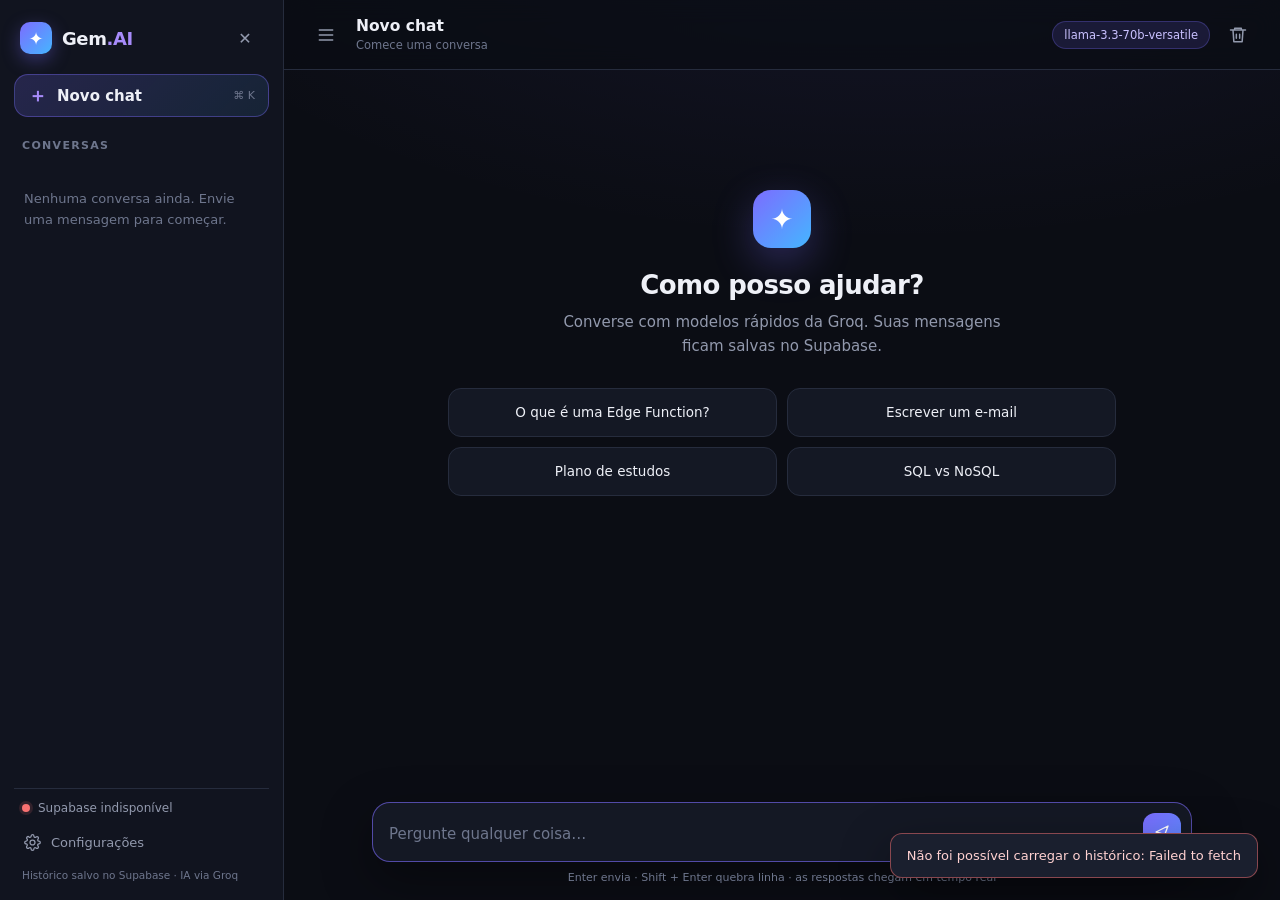
==== docs/index.html @ 7f4c43f8 "feat: chat Gem.AI com Supabase (RLS) + Groq via Edge Function e site estático para GitHub Pages Co-a" ====
<!doctype html>
<html lang="pt-BR">
  <head>
    <meta charset="utf-8" />
    <meta name="viewport" content="width=device-width, initial-scale=1" />
    <meta name="theme-color" content="#0b0d14" />
    <meta
      name="description"
      content="Gem.AI — chat com IA rápida via Groq e histórico salvo no Supabase."
    />
    <title>Gem.AI · Chat com IA</title>
    <link rel="icon" href="data:image/svg+xml,%3Csvg xmlns='http://www.w3.org/2000/svg' viewBox='0 0 64 64'%3E%3Crect width='64' height='64' rx='16' fill='%236d5efc'/%3E%3Cpath d='M32 12l5 13 13 5-13 5-5 13-5-13-13-5 13-5z' fill='white'/%3E%3C/svg%3E" />
    <link rel="stylesheet" href="./styles.css" />
  </head>
  <body>
    <div id="sidebarOverlay" class="sidebar-overlay"></div>

    <aside id="sidebar" class="sidebar" aria-label="Histórico de conversas">
      <div class="sidebar-head">
        <div class="brand">
          <span class="brand-mark" aria-hidden="true">✦</span>
          <span class="brand-name">Gem<span>.AI</span></span>
        </div>
        <button id="sidebarClose" class="icon-btn only-mobile" type="button" aria-label="Fechar menu">✕</button>
      </div>

      <button id="newChatBtn" class="new-chat-btn" type="button">
        <span class="plus" aria-hidden="true">＋</span> Novo chat
        <span class="shortcut">⌘ K</span>
      </button>

      <div class="sidebar-label">Conversas</div>
      <div id="conversationList" class="conversation-list" role="list"></div>

      <div class="sidebar-foot">
        <div class="status-row">
          <span id="statusDot" class="status-dot"></span>
          <span id="statusText">Conectando…</span>
        </div>
        <button id="settingsBtn" class="foot-btn" type="button">
          <svg viewBox="0 0 24 24" aria-hidden="true"><path d="M12 15.5A3.5 3.5 0 1 0 12 8.5a3.5 3.5 0 0 0 0 7Z"/><path d="M19.4 15a1.7 1.7 0 0 0 .34 1.88l.06.06a2 2 0 1 1-2.83 2.83l-.06-.06a1.7 1.7 0 0 0-1.88-.34 1.7 1.7 0 0 0-1.03 1.56V21a2 2 0 1 1-4 0v-.09A1.7 1.7 0 0 0 8.94 19.3a1.7 1.7 0 0 0-1.88.34l-.06.06a2 2 0 1 1-2.83-2.83l.06-.06A1.7 1.7 0 0 0 4.57 15a1.7 1.7 0 0 0-1.56-1.03H3a2 2 0 1 1 0-4h.09A1.7 1.7 0 0 0 4.7 8.94a1.7 1.7 0 0 0-.34-1.88l-.06-.06a2 2 0 1 1 2.83-2.83l.06.06A1.7 1.7 0 0 0 9 4.57a1.7 1.7 0 0 0 1.03-1.56V3a2 2 0 1 1 4 0v.09A1.7 1.7 0 0 0 15.06 4.7a1.7 1.7 0 0 0 1.88-.34l.06-.06a2 2 0 1 1 2.83 2.83l-.06.06A1.7 1.7 0 0 0 19.43 9c.16.62.72 1.05 1.36 1.06H21a2 2 0 1 1 0 4h-.09A1.7 1.7 0 0 0 19.4 15Z"/></svg>
          Configurações
        </button>
        <p class="foot-note">Histórico salvo no Supabase · IA via Groq</p>
      </div>
    </aside>

    <main class="chat">
      <header class="chat-header">
        <button id="sidebarToggle" class="icon-btn only-mobile" type="button" aria-label="Abrir menu">
          <svg viewBox="0 0 24 24" aria-hidden="true"><path d="M4 6h16M4 12h16M4 18h16"/></svg>
        </button>
        <div class="chat-heading">
          <h1 id="chatTitle">Novo chat</h1>
          <p id="chatSubtitle">Comece uma conversa</p>
        </div>
        <div class="header-actions">
          <span id="modelPill" class="model-pill" title="Modelo usado nesta conversa">—</span>
          <button id="clearChatBtn" class="icon-btn" type="button" title="Limpar mensagens da tela" aria-label="Limpar mensagens da tela">
            <svg viewBox="0 0 24 24" aria-hidden="true"><path d="M3 6h18M8 6V4h8v2M6 6l1 14h10l1-14M10 11v5M14 11v5"/></svg>
          </button>
        </div>
      </header>

      <div id="messagesWrap" class="messages-wrap">
        <div id="messages" class="messages" aria-live="polite"></div>

        <section id="emptyState" class="empty-state">
          <div class="empty-mark" aria-hidden="true">✦</div>
          <h2>Como posso ajudar?</h2>
          <p>Converse com modelos rápidos da Groq. Suas mensagens ficam salvas no Supabase.</p>
          <div class="suggestions">
            <button type="button" data-prompt="Explique o que é uma Edge Function do Supabase em termos simples.">O que é uma Edge Function?</button>
            <button type="button" data-prompt="Me ajude a escrever um e-mail curto e cordial remarcando uma reunião.">Escrever um e-mail</button>
            <button type="button" data-prompt="Crie um plano de estudos de 7 dias para aprender JavaScript do zero.">Plano de estudos</button>
            <button type="button" data-prompt="Explique a diferença entre SQL e NoSQL com um exemplo prático.">SQL vs NoSQL</button>
          </div>
        </section>
      </div>

      <div class="composer-wrap">
        <form id="composerForm" class="composer" autocomplete="off">
          <textarea
            id="promptInput"
            rows="1"
            placeholder="Pergunte qualquer coisa…"
            aria-label="Mensagem"
          ></textarea>
          <button id="sendBtn" class="send-btn" type="submit" title="Enviar" aria-label="Enviar mensagem">
            <svg viewBox="0 0 24 24" aria-hidden="true"><path d="M4 12l16-8-6 16-3-6-7-2Z"/></svg>
          </button>
          <button id="stopBtn" class="stop-btn" type="button" title="Parar geração" aria-label="Parar geração" hidden>
            <span></span>
          </button>
        </form>
        <p class="composer-hint">Enter envia · Shift + Enter quebra linha · as respostas chegam em tempo real</p>
      </div>
    </main>

    <div id="toast" class="toast" role="status" aria-live="polite"></div>

    <div id="settingsModal" class="modal-backdrop" hidden>
      <div class="modal" role="dialog" aria-modal="true" aria-labelledby="settingsTitle">
        <div class="modal-head">
          <div>
            <h2 id="settingsTitle">Configurações</h2>
            <p>Ajustes ficam salvos neste navegador.</p>
          </div>
          <button id="settingsClose" class="icon-btn" type="button" aria-label="Fechar">✕</button>
        </div>

        <div class="modal-body">
          <label class="field">
            <span>Modelo</span>
            <div class="field-row">
              <select id="modelSelect"></select>
              <button id="refreshModelsBtn" class="ghost-btn" type="button" title="Buscar modelos da sua conta Groq">Atualizar</button>
            </div>
          </label>

          <label class="field">
            <span>Instruções do assistente (system prompt)</span>
            <textarea id="systemPromptInput" rows="3"></textarea>
          </label>

          <div class="field-grid">
            <label class="field">
              <span>Criatividade <b id="temperatureValue">0,7</b></span>
              <input id="temperatureInput" type="range" min="0" max="2" step="0.1" />
            </label>
            <label class="field">
              <span>Máx. de tokens</span>
              <input id="maxTokensInput" type="number" min="128" max="8192" step="128" />
            </label>
          </div>

          <details class="advanced">
            <summary>Avançado · conexão e segurança</summary>
            <label class="field">
              <span>URL do projeto Supabase</span>
              <input id="supabaseUrlInput" type="url" spellcheck="false" />
            </label>
            <label class="field">
              <span>Publishable key (pública)</span>
              <input id="publishableKeyInput" type="text" spellcheck="false" />
            </label>
            <label class="field">
              <span>Nome da Edge Function</span>
              <input id="functionNameInput" type="text" spellcheck="false" />
            </label>
            <label class="field">
              <span>Token opcional da função (GEM_CHAT_TOKEN)</span>
              <input id="chatTokenInput" type="password" placeholder="deixe em branco se não usar" autocomplete="off" />
            </label>
            <button id="resetOwnerBtn" class="ghost-btn danger" type="button">Criar nova identidade local</button>
            <p class="help-text">A chave da Groq não fica aqui: configure <code>GROQ_API_KEY</code> como segredo no Supabase.</p>
          </details>

          <div id="connectionResult" class="connection-result" hidden></div>
        </div>

        <div class="modal-foot">
          <button id="testConnectionBtn" class="ghost-btn" type="button">Testar conexão</button>
          <button id="saveSettingsBtn" class="primary-btn" type="button">Salvar</button>
        </div>
      </div>
    </div>

    <script type="module" src="./js/app.js"></script>
  </body>
</html>
---- docs/styles.css ----
/* Gem.AI · interface do chat */
:root {
  color-scheme: dark;
  --bg: #0b0d14;
  --bg-soft: #11141f;
  --panel: #141824;
  --panel-2: #1a1f2e;
  --line: #262c3d;
  --text: #eef0f7;
  --muted: #9299ad;
  --muted-2: #6e768d;
  --accent: #7c6cff;
  --accent-2: #a78bfa;
  --accent-soft: rgba(124, 108, 255, 0.14);
  --green: #34d399;
  --red: #f87171;
  --radius: 14px;
  --shadow: 0 18px 50px rgba(0, 0, 0, 0.38);
  --font: "Inter", ui-sans-serif, system-ui, -apple-system, "Segoe UI", Roboto,
    "Helvetica Neue", Arial, sans-serif;
}

* { box-sizing: border-box; }
[hidden] { display: none !important; }

html, body { height: 100%; }
body {
  margin: 0;
  background: var(--bg);
  color: var(--text);
  font-family: var(--font);
  font-size: 15px;
  -webkit-font-smoothing: antialiased;
  display: flex;
  overflow: hidden;
}

button, input, select, textarea { font: inherit; color: inherit; }
button { cursor: pointer; }
svg { width: 20px; height: 20px; fill: none; stroke: currentColor; stroke-width: 1.8; stroke-linecap: round; stroke-linejoin: round; }
.only-mobile { display: none; }

/* ---------- Sidebar ---------- */
.sidebar {
  width: 284px;
  flex: 0 0 284px;
  height: 100vh;
  background: var(--bg-soft);
  border-right: 1px solid var(--line);
  display: flex;
  flex-direction: column;
  padding: 18px 14px 14px;
  z-index: 30;
}
.sidebar-head { display: flex; align-items: center; justify-content: space-between; padding: 2px 6px 18px; }
.brand { display: flex; align-items: center; gap: 10px; }
.brand-mark {
  width: 32px; height: 32px; border-radius: 10px;
  display: grid; place-items: center;
  background: linear-gradient(135deg, var(--accent), #45b6ff);
  color: #fff; font-size: 18px;
  box-shadow: 0 6px 18px rgba(124, 108, 255, 0.35);
}
.brand-name { font-weight: 700; font-size: 18px; letter-spacing: -0.4px; }
.brand-name span { color: var(--accent-2); }

.icon-btn {
  width: 36px; height: 36px; flex: 0 0 36px;
  display: grid; place-items: center;
  background: transparent; border: 1px solid transparent; border-radius: 10px;
  color: var(--muted); font-size: 16px;
  transition: background .15s, color .15s, border-color .15s;
}
.icon-btn:hover { background: var(--panel-2); color: var(--text); border-color: var(--line); }

.new-chat-btn {
  display: flex; align-items: center; gap: 10px;
  width: 100%; padding: 11px 13px; margin-bottom: 22px;
  background: linear-gradient(135deg, rgba(124,108,255,.20), rgba(69,182,255,.10));
  border: 1px solid rgba(124, 108, 255, 0.38);
  border-radius: var(--radius);
  color: var(--text); font-weight: 600;
  transition: transform .15s, border-color .15s, background .15s;
}
.new-chat-btn:hover { transform: translateY(-1px); border-color: var(--accent-2); }
.new-chat-btn .plus { font-size: 19px; line-height: 1; color: var(--accent-2); }
.shortcut { margin-left: auto; font-size: 11px; color: var(--muted-2); font-weight: 500; }

.sidebar-label {
  padding: 0 8px 10px; font-size: 11px; font-weight: 700;
  letter-spacing: .12em; text-transform: uppercase; color: var(--muted-2);
}
.conversation-list { flex: 1; overflow-y: auto; display: flex; flex-direction: column; gap: 4px; padding-right: 2px; }
.conversation-list::-webkit-scrollbar, .messages-wrap::-webkit-scrollbar, .modal-body::-webkit-scrollbar { width: 8px; }
.conversation-list::-webkit-scrollbar-thumb, .messages-wrap::-webkit-scrollbar-thumb, .modal-body::-webkit-scrollbar-thumb { background: #2b3245; border-radius: 8px; }

.empty-list { color: var(--muted-2); font-size: 13px; padding: 14px 10px; line-height: 1.6; }
.conv-item {
  display: flex; align-items: center; gap: 10px;
  padding: 10px 9px; border-radius: 11px;
  border: 1px solid transparent; cursor: pointer;
  transition: background .15s, border-color .15s;
}
.conv-item:hover { background: var(--panel); }
.conv-item.active { background: var(--accent-soft); border-color: rgba(124,108,255,.3); }
.conv-icon { width: 26px; height: 26px; flex: 0 0 26px; border-radius: 8px; display: grid; place-items: center; background: var(--panel-2); color: var(--muted); font-size: 13px; }
.conv-item.active .conv-icon { background: rgba(124,108,255,.28); color: #cfc6ff; }
.conv-text { min-width: 0; flex: 1; display: flex; flex-direction: column; gap: 2px; }
.conv-title { font-size: 13.5px; white-space: nowrap; overflow: hidden; text-overflow: ellipsis; }
.conv-date { font-size: 11px; color: var(--muted-2); }
.conv-delete {
  flex: 0 0 26px; width: 26px; height: 26px; border: 0; border-radius: 7px;
  background: transparent; color: var(--muted-2); opacity: 0; font-size: 14px;
  display: grid; place-items: center; transition: opacity .15s, background .15s, color .15s;
}
.conv-item:hover .conv-delete { opacity: 1; }
.conv-delete:hover { background: rgba(248,113,113,.15); color: var(--red); }

.sidebar-foot { border-top: 1px solid var(--line); padding-top: 12px; margin-top: 10px; }
.status-row { display: flex; align-items: center; gap: 8px; font-size: 12px; color: var(--muted); padding: 0 8px 10px; }
.status-dot { width: 8px; height: 8px; border-radius: 50%; background: var(--muted-2); box-shadow: 0 0 0 3px rgba(110,118,141,.12); }
.status-dot.ok { background: var(--green); box-shadow: 0 0 0 3px rgba(52,211,153,.14); }
.status-dot.bad { background: var(--red); box-shadow: 0 0 0 3px rgba(248,113,113,.14); }
.foot-btn {
  width: 100%; display: flex; align-items: center; gap: 10px;
  padding: 9px 10px; border: 0; border-radius: 10px;
  background: transparent; color: var(--muted); font-size: 13px; text-align: left;
}
.foot-btn:hover { background: var(--panel); color: var(--text); }
.foot-btn svg { width: 17px; height: 17px; }
.foot-note { margin: 8px 8px 2px; font-size: 10.5px; color: var(--muted-2); line-height: 1.5; }

/* ---------- Chat ---------- */
.chat { flex: 1; min-width: 0; height: 100vh; display: flex; flex-direction: column; background: radial-gradient(1100px 500px at 60% -12%, rgba(124,108,255,.09), transparent 70%), var(--bg); }
.chat-header {
  height: 70px; flex: 0 0 70px; display: flex; align-items: center; gap: 12px;
  padding: 0 24px; border-bottom: 1px solid var(--line);
  background: rgba(11,13,20,.72); backdrop-filter: blur(12px);
}
.chat-heading { min-width: 0; flex: 1; }
.chat-heading h1 { margin: 0; font-size: 15.5px; font-weight: 650; white-space: nowrap; overflow: hidden; text-overflow: ellipsis; }
.chat-heading p { margin: 3px 0 0; font-size: 11.5px; color: var(--muted-2); }
.header-actions { display: flex; align-items: center; gap: 10px; }
.model-pill {
  font-size: 11.5px; color: #c9c1ff; padding: 6px 11px; border-radius: 999px;
  background: var(--accent-soft); border: 1px solid rgba(124,108,255,.28);
  max-width: 230px; overflow: hidden; text-overflow: ellipsis; white-space: nowrap;
}

.messages-wrap { flex: 1; overflow-y: auto; position: relative; scroll-behavior: smooth; }
.messages { max-width: 820px; margin: 0 auto; padding: 28px 26px 20px; display: flex; flex-direction: column; gap: 22px; }
.message { display: flex; gap: 12px; align-items: flex-start; animation: fade-in .22s ease both; }
@keyframes fade-in { from { opacity: 0; transform: translateY(6px); } to { opacity: 1; transform: none; } }
.avatar { width: 30px; height: 30px; flex: 0 0 30px; border-radius: 9px; display: grid; place-items: center; font-size: 14px; }
.message.assistant .avatar { background: linear-gradient(135deg, var(--accent), #45b6ff); color: #fff; }
.message.user { justify-content: flex-end; }
.message.user .avatar { order: 2; background: var(--panel-2); border: 1px solid var(--line); color: var(--muted); }
.bubble { max-width: min(100%, 680px); border-radius: 15px; padding: 13px 16px; line-height: 1.65; font-size: 14.5px; }
.message.user .bubble { background: var(--panel-2); border: 1px solid var(--line); border-top-right-radius: 5px; white-space: pre-wrap; word-break: break-word; }
.message.assistant .bubble { background: transparent; border: 1px solid var(--line); border-top-left-radius: 5px; background: rgba(20,24,36,.55); }
.bubble.error { border-color: rgba(248,113,113,.4); background: rgba(248,113,113,.08); color: #ffc9c9; white-space: pre-wrap; }
.bubble .body > :first-child { margin-top: 0; }
.bubble .body > :last-child { margin-bottom: 0; }
.bubble p { margin: 0 0 12px; }
.bubble h1, .bubble h2, .bubble h3, .bubble h4, .bubble h5, .bubble h6 { margin: 18px 0 8px; line-height: 1.3; font-weight: 650; }
.bubble h1 { font-size: 1.35em; } .bubble h2 { font-size: 1.22em; } .bubble h3 { font-size: 1.1em; }
.bubble ul, .bubble ol { margin: 0 0 12px; padding-left: 22px; }
.bubble li { margin: 4px 0; }
.bubble a { color: #a9a0ff; text-decoration: underline; text-underline-offset: 3px; }
.bubble blockquote { margin: 0 0 12px; padding: 4px 14px; border-left: 3px solid var(--accent); color: var(--muted); }
.bubble hr { border: 0; border-top: 1px solid var(--line); margin: 16px 0; }
.inline-code { background: var(--panel-2); border: 1px solid var(--line); border-radius: 5px; padding: 1px 5px; font-size: .9em; font-family: ui-monospace, SFMono-Regular, Menlo, monospace; }
.code-block { background: #0a0c12; border: 1px solid var(--line); border-radius: 11px; margin: 0 0 14px; overflow: hidden; }
.code-head { display: flex; align-items: center; justify-content: space-between; padding: 7px 12px; background: var(--panel); border-bottom: 1px solid var(--line); font-size: 11px; color: var(--muted); text-transform: lowercase; }
.copy-code { background: transparent; border: 1px solid var(--line); border-radius: 6px; color: var(--muted); font-size: 11px; padding: 3px 9px; }
.copy-code:hover { color: var(--text); border-color: var(--accent); }
.code-block code { display: block; padding: 14px; overflow-x: auto; font-size: 12.5px; line-height: 1.6; font-family: ui-monospace, SFMono-Regular, Menlo, monospace; white-space: pre; }
.thinking { color: var(--muted-2); font-size: 13.5px; display: inline-flex; gap: 5px; align-items: center; }
.thinking i { width: 5px; height: 5px; border-radius: 50%; background: var(--accent-2); animation: blink 1.1s infinite; }
.thinking i:nth-child(2) { animation-delay: .18s; } .thinking i:nth-child(3) { animation-delay: .36s; }
@keyframes blink { 0%, 60%, 100% { opacity: .25; transform: translateY(0); } 30% { opacity: 1; transform: translateY(-3px); } }
.caret { display: inline-block; width: 7px; height: 15px; margin-left: 2px; vertical-align: text-bottom; background: var(--accent-2); border-radius: 2px; animation: caret 1s steps(2) infinite; }
@keyframes caret { 50% { opacity: 0; } }

.empty-state { max-width: 720px; margin: 0 auto; padding: 8vh 26px 40px; text-align: center; }
.empty-mark { width: 58px; height: 58px; margin: 0 auto 22px; border-radius: 18px; display: grid; place-items: center; font-size: 28px; color: #fff; background: linear-gradient(135deg, var(--accent), #45b6ff); box-shadow: 0 14px 40px rgba(124,108,255,.3); }
.empty-state h2 { margin: 0 0 10px; font-size: 26px; letter-spacing: -.6px; }
.empty-state p { margin: 0 auto 30px; color: var(--muted); max-width: 480px; line-height: 1.6; }
.suggestions { display: grid; grid-template-columns: repeat(2, minmax(0, 1fr)); gap: 10px; text-align: left; }
.suggestions button { padding: 14px 16px; border-radius: 13px; border: 1px solid var(--line); background: var(--panel); color: var(--text); font-size: 13.5px; line-height: 1.4; transition: border-color .15s, transform .15s, background .15s; }
.suggestions button:hover { border-color: var(--accent); background: var(--accent-soft); transform: translateY(-2px); }

/* ---------- Composer ---------- */
.composer-wrap { flex: 0 0 auto; padding: 12px 26px 16px; background: linear-gradient(to top, var(--bg) 62%, transparent); }
.composer { max-width: 820px; margin: 0 auto; display: flex; align-items: flex-end; gap: 10px; padding: 10px 10px 10px 16px; background: var(--panel); border: 1px solid var(--line); border-radius: 18px; box-shadow: var(--shadow); transition: border-color .15s; }
.composer:focus-within { border-color: rgba(124,108,255,.6); }
.composer textarea { flex: 1; min-height: 26px; max-height: 170px; resize: none; border: 0; outline: 0; background: transparent; padding: 6px 0; line-height: 1.5; overflow-y: auto; }
.composer textarea::placeholder { color: var(--muted-2); }
.send-btn, .stop-btn { width: 38px; height: 38px; flex: 0 0 38px; border: 0; border-radius: 12px; display: grid; place-items: center; transition: transform .15s, opacity .15s; }
.send-btn { background: linear-gradient(135deg, var(--accent), #5b8cff); color: #fff; }
.send-btn:hover { transform: scale(1.06); }
.send-btn:disabled { opacity: .4; cursor: not-allowed; transform: none; }
.send-btn svg { width: 18px; height: 18px; }
.stop-btn { background: var(--panel-2); border: 1px solid var(--line); }
.stop-btn span { width: 12px; height: 12px; border-radius: 3px; background: var(--red); }
.composer-hint { max-width: 820px; margin: 9px auto 0; text-align: center; font-size: 11px; color: var(--muted-2); }

/* ---------- Toast ---------- */
.toast { position: fixed; right: 22px; bottom: 22px; z-index: 80; display: flex; flex-direction: column; gap: 8px; pointer-events: none; }
.toast-item { max-width: 380px; padding: 12px 16px; border-radius: 12px; background: var(--panel-2); border: 1px solid var(--line); box-shadow: var(--shadow); font-size: 13px; line-height: 1.5; white-space: pre-wrap; animation: fade-in .2s ease both; }
.toast-item.error { border-color: rgba(248,113,113,.5); color: #ffd1d1; }
.toast-item.ok { border-color: rgba(52,211,153,.45); color: #c6f5e2; }

/* ---------- Modal ---------- */
.modal-backdrop { position: fixed; inset: 0; z-index: 60; background: rgba(5,7,12,.72); backdrop-filter: blur(4px); display: grid; place-items: center; padding: 20px; }
.modal { width: min(560px, 100%); max-height: min(86vh, 760px); display: flex; flex-direction: column; background: var(--panel); border: 1px solid var(--line); border-radius: 18px; box-shadow: var(--shadow); }
.modal-head { display: flex; align-items: flex-start; justify-content: space-between; padding: 20px 22px 16px; border-bottom: 1px solid var(--line); }
.modal-head h2 { margin: 0; font-size: 18px; }
.modal-head p { margin: 5px 0 0; font-size: 12px; color: var(--muted); }
.modal-body { padding: 20px 22px; overflow-y: auto; display: flex; flex-direction: column; gap: 16px; }
.field { display: flex; flex-direction: column; gap: 7px; font-size: 12.5px; color: var(--muted); }
.field > span b { color: var(--text); font-weight: 600; }
.field input, .field select, .field textarea, .field-row select {
  width: 100%; padding: 10px 12px; border-radius: 10px;
  border: 1px solid var(--line); background: var(--bg-soft); color: var(--text);
  outline: 0; font-size: 13.5px;
}
.field textarea { resize: vertical; line-height: 1.5; }
.field input:focus, .field select:focus, .field textarea:focus { border-color: var(--accent); }
.field input[type="range"] { padding: 0; accent-color: var(--accent); background: transparent; border: 0; }
.field-row { display: flex; gap: 8px; }
.field-row select { flex: 1; }
.field-grid { display: grid; grid-template-columns: 1fr 1fr; gap: 16px; }
.ghost-btn { padding: 9px 14px; border-radius: 10px; border: 1px solid var(--line); background: transparent; color: var(--muted); font-size: 12.5px; white-space: nowrap; }
.ghost-btn:hover { color: var(--text); border-color: var(--accent); }
.ghost-btn.danger:hover { color: var(--red); border-color: var(--red); }
.primary-btn { padding: 9px 20px; border-radius: 10px; border: 0; background: linear-gradient(135deg, var(--accent), #5b8cff); color: #fff; font-weight: 600; font-size: 13px; }
.primary-btn:hover { filter: brightness(1.1); }
.advanced { border: 1px solid var(--line); border-radius: 12px; padding: 12px 14px; display: flex; flex-direction: column; gap: 14px; }
.advanced > summary { cursor: pointer; font-size: 13px; color: var(--muted); list-style: none; }
.advanced > summary::-webkit-details-marker { display: none; }
.advanced > summary::before { content: "▸ "; color: var(--accent-2); }
.advanced[open] > summary::before { content: "▾ "; }
.advanced > summary:hover { color: var(--text); }
.help-text { margin: 0; font-size: 11.5px; color: var(--muted-2); line-height: 1.6; }
.help-text code { color: #c9c1ff; }
.connection-result { padding: 11px 13px; border-radius: 10px; font-size: 12.5px; line-height: 1.5; border: 1px solid var(--line); background: var(--bg-soft); white-space: pre-wrap; }
.connection-result.ok { border-color: rgba(52,211,153,.45); color: #c6f5e2; }
.connection-result.bad { border-color: rgba(248,113,113,.45); color: #ffd1d1; }
.modal-foot { display: flex; justify-content: flex-end; gap: 10px; padding: 14px 22px; border-top: 1px solid var(--line); }

/* ---------- Responsivo ---------- */
.sidebar-overlay { display: none; }
@media (max-width: 860px) {
  .only-mobile { display: grid; }
  .sidebar { position: fixed; inset: 0 auto 0 0; transform: translateX(-100%); transition: transform .22s ease; box-shadow: var(--shadow); }
  .sidebar.open { transform: none; }
  .sidebar-overlay { display: block; position: fixed; inset: 0; z-index: 25; background: rgba(0,0,0,.55); opacity: 0; pointer-events: none; transition: opacity .22s; }
  .sidebar-overlay.show { opacity: 1; pointer-events: auto; }
  .chat-header { padding: 0 14px; }
  .messages { padding: 22px 16px 16px; }
  .composer-wrap { padding: 10px 14px 14px; }
  .shortcut, .model-pill { display: none; }
  .suggestions { grid-template-columns: 1fr; }
  .field-grid { grid-template-columns: 1fr; }
}
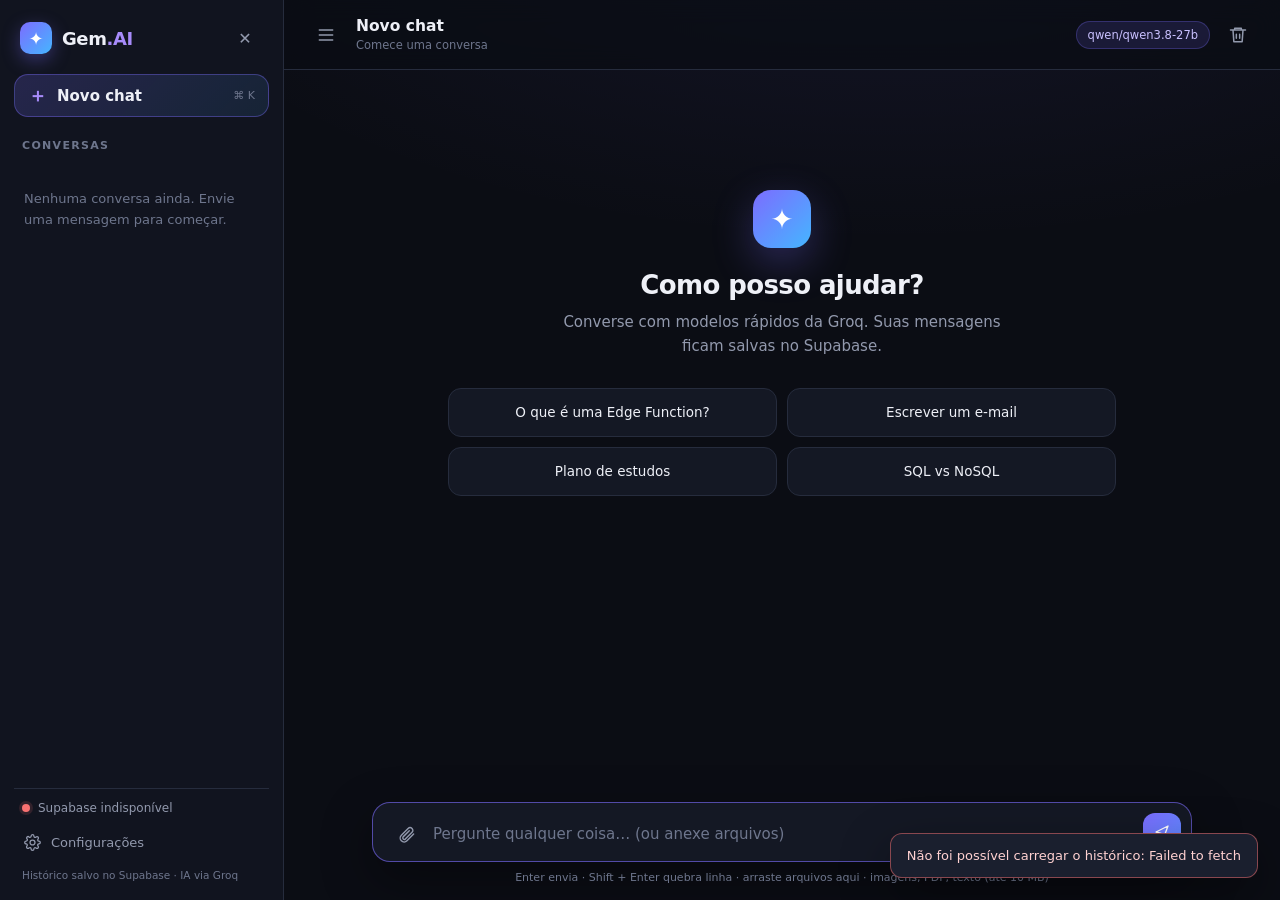
==== commit b4aebdf4: "Adiciona envio de arquivos: Storage privado, extração de texto/PDF e visão Co-authored-by: arena-age" ====
--- a/docs/index.html
+++ b/docs/index.html
@@ -78,12 +78,18 @@
         </section>
       </div>
 
-      <div class="composer-wrap">
+      <div id="composerWrap" class="composer-wrap">
+        <div id="attachmentTray" class="attachment-tray" hidden></div>
+        <div id="dropHint" class="drop-hint" hidden>Solte os arquivos aqui para anexar</div>
         <form id="composerForm" class="composer" autocomplete="off">
+          <input id="fileInput" type="file" multiple hidden />
+          <button id="attachBtn" class="attach-btn" type="button" title="Anexar arquivos" aria-label="Anexar arquivos">
+            <svg viewBox="0 0 24 24" aria-hidden="true"><path d="M21 11.5l-8.4 8.4a5 5 0 0 1-7.1-7.1l8.5-8.5a3.5 3.5 0 0 1 5 5l-8.5 8.5a2 2 0 0 1-2.8-2.8l7.8-7.8"/></svg>
+          </button>
           <textarea
             id="promptInput"
             rows="1"
-            placeholder="Pergunte qualquer coisa…"
+            placeholder="Pergunte qualquer coisa… (ou anexe arquivos)"
             aria-label="Mensagem"
           ></textarea>
           <button id="sendBtn" class="send-btn" type="submit" title="Enviar" aria-label="Enviar mensagem">
@@ -93,7 +99,7 @@
             <span></span>
           </button>
         </form>
-        <p class="composer-hint">Enter envia · Shift + Enter quebra linha · as respostas chegam em tempo real</p>
+        <p class="composer-hint">Enter envia · Shift + Enter quebra linha · arraste arquivos aqui · imagens, PDF, texto (até 10 MB)</p>
       </div>
     </main>
 
--- a/docs/styles.css
+++ b/docs/styles.css
@@ -205,6 +205,40 @@
 .stop-btn span { width: 12px; height: 12px; border-radius: 3px; background: var(--red); }
 .composer-hint { max-width: 820px; margin: 9px auto 0; text-align: center; font-size: 11px; color: var(--muted-2); }
 
+/* ---------- Anexos ---------- */
+.attach-btn { width: 34px; height: 34px; flex: 0 0 34px; border: 0; border-radius: 10px; display: grid; place-items: center; background: transparent; color: var(--muted); }
+.attach-btn:hover { color: var(--text); background: var(--panel-2); }
+.attach-btn:disabled { opacity: .4; cursor: not-allowed; }
+.attach-btn svg { width: 19px; height: 19px; }
+
+.attachment-tray { max-width: 820px; margin: 0 auto 10px; display: flex; flex-wrap: wrap; gap: 8px; }
+.attachment-tray[hidden], .drop-hint[hidden] { display: none; }
+.file-chip {
+  display: flex; align-items: center; gap: 9px; max-width: 270px;
+  padding: 7px 9px; border: 1px solid var(--line); border-radius: 12px;
+  background: var(--panel); color: var(--text); text-align: left; font: inherit;
+}
+.file-chip img { width: 34px; height: 34px; flex: 0 0 34px; object-fit: cover; border-radius: 7px; border: 1px solid var(--line); }
+.file-icon { width: 34px; height: 34px; flex: 0 0 34px; border-radius: 7px; display: grid; place-items: center; background: var(--panel-2); color: var(--accent-2); font-size: 15px; }
+.file-meta { min-width: 0; display: flex; flex-direction: column; gap: 2px; flex: 1; }
+.file-name { font-size: 12.5px; white-space: nowrap; overflow: hidden; text-overflow: ellipsis; }
+.file-sub { font-size: 10.5px; color: var(--muted-2); }
+.file-chip.warn { border-color: rgba(248, 113, 113, .45); }
+.file-chip[data-path] { cursor: pointer; }
+.file-chip[data-path]:hover { border-color: var(--accent); background: var(--accent-soft); }
+.file-remove { flex: 0 0 22px; width: 22px; height: 22px; border: 0; border-radius: 7px; background: transparent; color: var(--muted-2); display: grid; place-items: center; font-size: 13px; }
+.file-remove:hover { color: var(--red); background: rgba(248, 113, 113, .14); }
+.file-dl { flex: 0 0 auto; color: var(--muted-2); font-size: 13px; }
+
+.bubble-images { display: flex; flex-wrap: wrap; gap: 8px; margin-bottom: 10px; }
+.bubble-images img { max-width: 190px; max-height: 150px; border-radius: 10px; border: 1px solid var(--line); object-fit: cover; }
+.bubble-attachments { display: flex; flex-wrap: wrap; gap: 7px; margin-top: 10px; padding-top: 10px; border-top: 1px solid var(--line); }
+.bubble-attachments .file-chip { background: var(--bg-soft); max-width: 240px; }
+.bubble-attachments .file-chip img, .bubble-attachments .file-icon { width: 28px; height: 28px; flex-basis: 28px; }
+
+.drop-hint { max-width: 820px; margin: 0 auto 10px; padding: 15px; border: 1.5px dashed var(--accent); border-radius: 14px; background: var(--accent-soft); color: #cfc6ff; text-align: center; font-size: 13px; }
+.composer-wrap.dragging .composer { border-color: var(--accent); box-shadow: 0 0 0 3px var(--accent-soft); }
+
 /* ---------- Toast ---------- */
 .toast { position: fixed; right: 22px; bottom: 22px; z-index: 80; display: flex; flex-direction: column; gap: 8px; pointer-events: none; }
 .toast-item { max-width: 380px; padding: 12px 16px; border-radius: 12px; background: var(--panel-2); border: 1px solid var(--line); box-shadow: var(--shadow); font-size: 13px; line-height: 1.5; white-space: pre-wrap; animation: fade-in .2s ease both; }
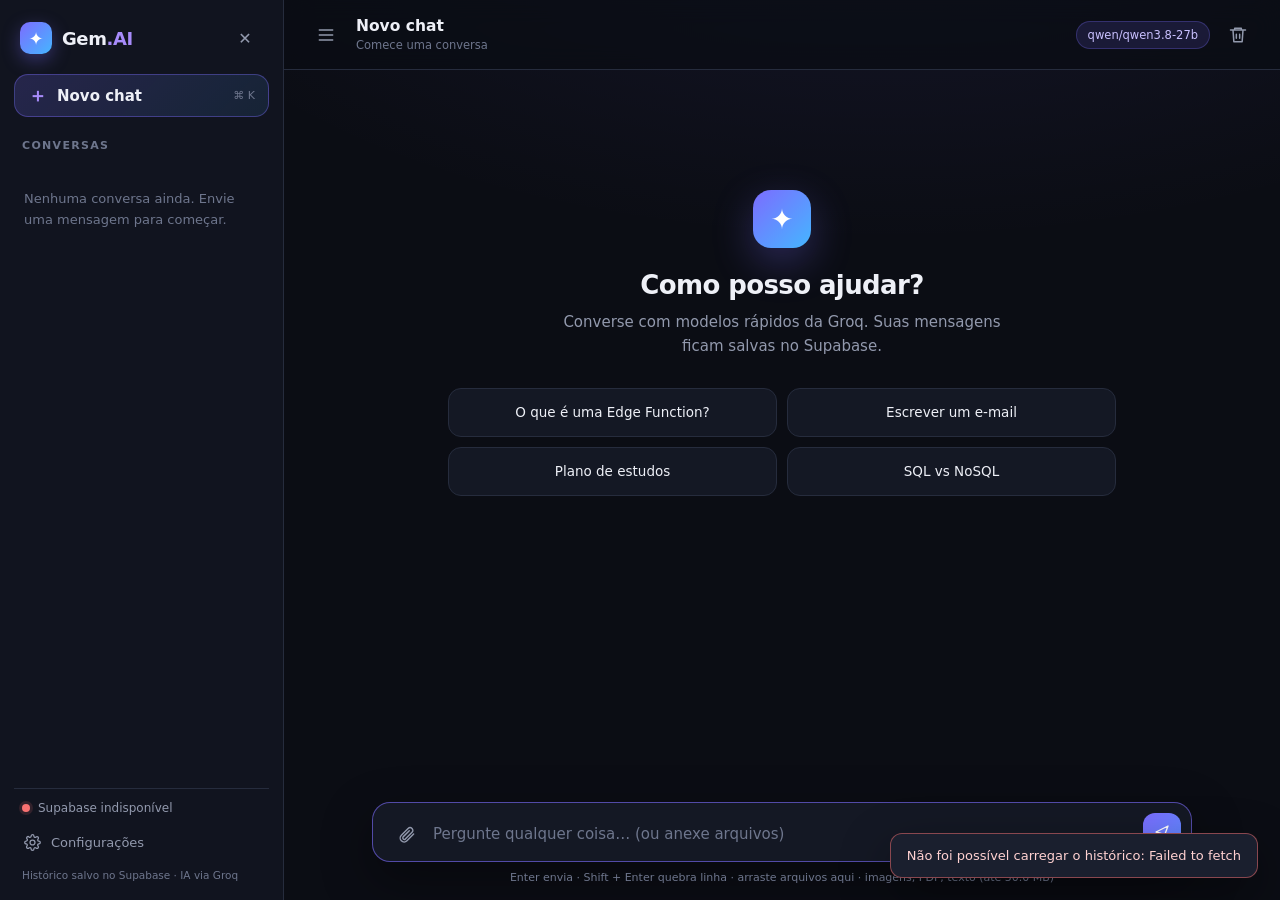
==== commit 459968cd: "Aumenta limite de anexos para 50 MiB com upload resumável TUS Co-authored-by: arena-agent <297053741" ====
--- a/docs/index.html
+++ b/docs/index.html
@@ -99,7 +99,8 @@
             <span></span>
           </button>
         </form>
-        <p class="composer-hint">Enter envia · Shift + Enter quebra linha · arraste arquivos aqui · imagens, PDF, texto (até 10 MB)</p>
+        <p id="uploadStatus" class="upload-status" hidden></p>
+        <p id="composerHint" class="composer-hint">Enter envia · Shift + Enter quebra linha · arraste arquivos aqui</p>
       </div>
     </main>
 
--- a/docs/styles.css
+++ b/docs/styles.css
@@ -204,6 +204,9 @@
 .stop-btn { background: var(--panel-2); border: 1px solid var(--line); }
 .stop-btn span { width: 12px; height: 12px; border-radius: 3px; background: var(--red); }
 .composer-hint { max-width: 820px; margin: 9px auto 0; text-align: center; font-size: 11px; color: var(--muted-2); }
+.upload-status { max-width: 820px; margin: 0 auto 9px; text-align: center; font-size: 12px; color: var(--accent-2); }
+.upload-status[hidden] { display: none; }
+.upload-status::before { content: "⏫ "; }
 
 /* ---------- Anexos ---------- */
 .attach-btn { width: 34px; height: 34px; flex: 0 0 34px; border: 0; border-radius: 10px; display: grid; place-items: center; background: transparent; color: var(--muted); }
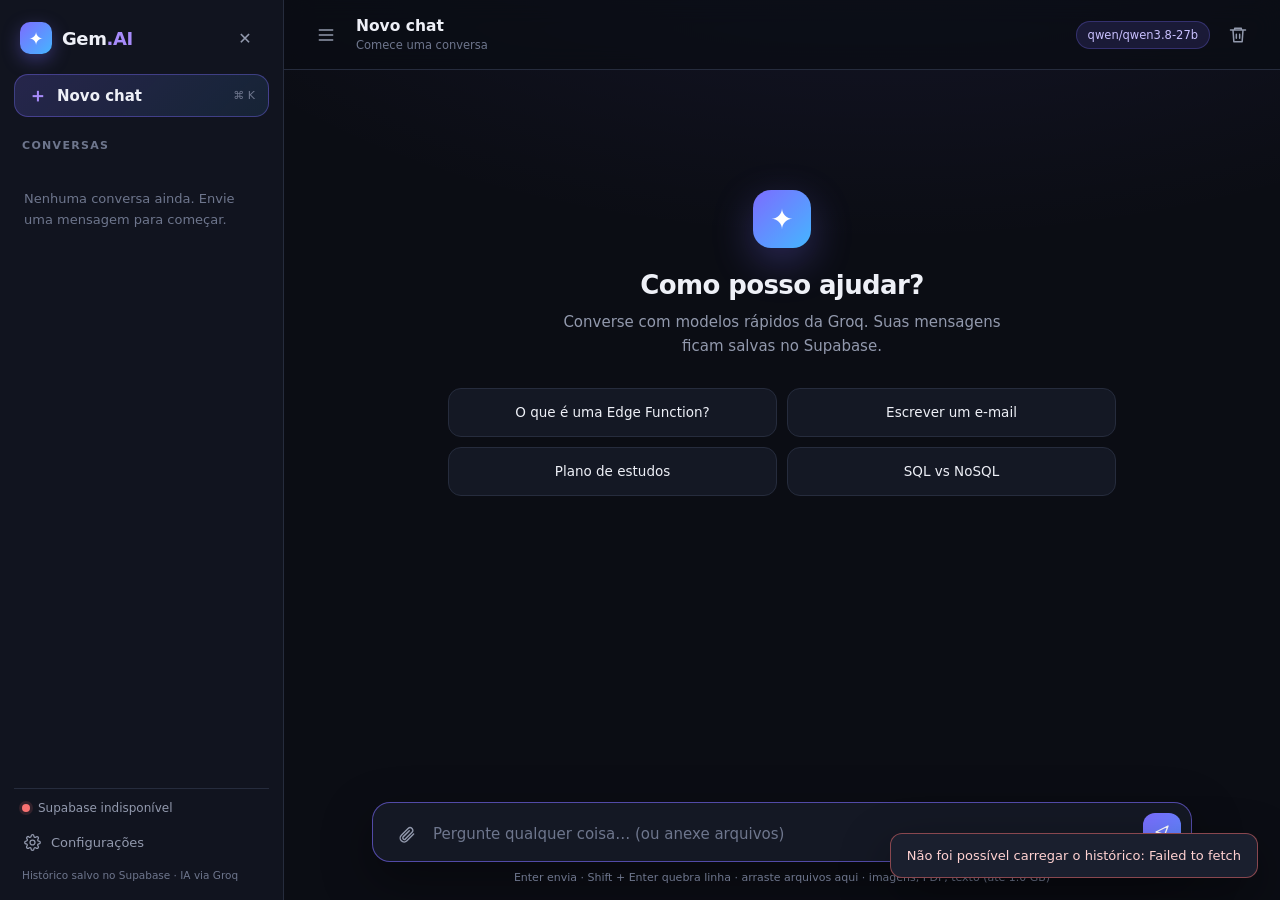
==== commit b15d11b4: "fix(mobile): botão de anexar abre a galeria em iOS/Android - troca <input hidden> + .click() por <la" ====
--- a/docs/index.html
+++ b/docs/index.html
@@ -2,7 +2,7 @@
 <html lang="pt-BR">
   <head>
     <meta charset="utf-8" />
-    <meta name="viewport" content="width=device-width, initial-scale=1" />
+    <meta name="viewport" content="width=device-width, initial-scale=1, viewport-fit=cover" />
     <meta name="theme-color" content="#0b0d14" />
     <meta
       name="description"
@@ -82,10 +82,12 @@
         <div id="attachmentTray" class="attachment-tray" hidden></div>
         <div id="dropHint" class="drop-hint" hidden>Solte os arquivos aqui para anexar</div>
         <form id="composerForm" class="composer" autocomplete="off">
-          <input id="fileInput" type="file" multiple hidden />
-          <button id="attachBtn" class="attach-btn" type="button" title="Anexar arquivos" aria-label="Anexar arquivos">
+          <!-- Nunca usar hidden/display:none aqui: no iOS Safari um input assim
+               nao abre a galeria. Ele fica invisivel mas presente no DOM. -->
+          <input id="fileInput" class="file-input" type="file" multiple />
+          <label id="attachBtn" class="attach-btn" for="fileInput" role="button" tabindex="0" title="Anexar arquivos" aria-label="Anexar arquivos">
             <svg viewBox="0 0 24 24" aria-hidden="true"><path d="M21 11.5l-8.4 8.4a5 5 0 0 1-7.1-7.1l8.5-8.5a3.5 3.5 0 0 1 5 5l-8.5 8.5a2 2 0 0 1-2.8-2.8l7.8-7.8"/></svg>
-          </button>
+          </label>
           <textarea
             id="promptInput"
             rows="1"
--- a/docs/styles.css
+++ b/docs/styles.css
@@ -23,7 +23,7 @@
 * { box-sizing: border-box; }
 [hidden] { display: none !important; }
 
-html, body { height: 100%; }
+html, body { height: 100%; height: 100dvh; } /* dvh acompanha a barra de endereço no iOS */
 body {
   margin: 0;
   background: var(--bg);
@@ -45,6 +45,7 @@
   width: 284px;
   flex: 0 0 284px;
   height: 100vh;
+  height: 100dvh;
   background: var(--bg-soft);
   border-right: 1px solid var(--line);
   display: flex;
@@ -131,7 +132,7 @@
 .foot-note { margin: 8px 8px 2px; font-size: 10.5px; color: var(--muted-2); line-height: 1.5; }
 
 /* ---------- Chat ---------- */
-.chat { flex: 1; min-width: 0; height: 100vh; display: flex; flex-direction: column; background: radial-gradient(1100px 500px at 60% -12%, rgba(124,108,255,.09), transparent 70%), var(--bg); }
+.chat { flex: 1; min-width: 0; height: 100vh; height: 100dvh; display: flex; flex-direction: column; background: radial-gradient(1100px 500px at 60% -12%, rgba(124,108,255,.09), transparent 70%), var(--bg); }
 .chat-header {
   height: 70px; flex: 0 0 70px; display: flex; align-items: center; gap: 12px;
   padding: 0 24px; border-bottom: 1px solid var(--line);
@@ -147,7 +148,7 @@
   max-width: 230px; overflow: hidden; text-overflow: ellipsis; white-space: nowrap;
 }
 
-.messages-wrap { flex: 1; overflow-y: auto; position: relative; scroll-behavior: smooth; }
+.messages-wrap { flex: 1; overflow-y: auto; -webkit-overflow-scrolling: touch; position: relative; scroll-behavior: smooth; }
 .messages { max-width: 820px; margin: 0 auto; padding: 28px 26px 20px; display: flex; flex-direction: column; gap: 22px; }
 .message { display: flex; gap: 12px; align-items: flex-start; animation: fade-in .22s ease both; }
 @keyframes fade-in { from { opacity: 0; transform: translateY(6px); } to { opacity: 1; transform: none; } }
@@ -191,7 +192,7 @@
 .suggestions button:hover { border-color: var(--accent); background: var(--accent-soft); transform: translateY(-2px); }
 
 /* ---------- Composer ---------- */
-.composer-wrap { flex: 0 0 auto; padding: 12px 26px 16px; background: linear-gradient(to top, var(--bg) 62%, transparent); }
+.composer-wrap { flex: 0 0 auto; padding: 12px 26px calc(16px + env(safe-area-inset-bottom, 0px)); background: linear-gradient(to top, var(--bg) 62%, transparent); }
 .composer { max-width: 820px; margin: 0 auto; display: flex; align-items: flex-end; gap: 10px; padding: 10px 10px 10px 16px; background: var(--panel); border: 1px solid var(--line); border-radius: 18px; box-shadow: var(--shadow); transition: border-color .15s; }
 .composer:focus-within { border-color: rgba(124,108,255,.6); }
 .composer textarea { flex: 1; min-height: 26px; max-height: 170px; resize: none; border: 0; outline: 0; background: transparent; padding: 6px 0; line-height: 1.5; overflow-y: auto; }
@@ -209,10 +210,25 @@
 .upload-status::before { content: "⏫ "; }
 
 /* ---------- Anexos ---------- */
-.attach-btn { width: 34px; height: 34px; flex: 0 0 34px; border: 0; border-radius: 10px; display: grid; place-items: center; background: transparent; color: var(--muted); }
-.attach-btn:hover { color: var(--text); background: var(--panel-2); }
-.attach-btn:disabled { opacity: .4; cursor: not-allowed; }
+/* Input "presente" mas invisível: display:none quebra o seletor de arquivos
+   no iOS Safari quando acionado por JS. Um <label for> abre o picker nativo. */
+.file-input {
+  position: absolute; width: 1px; height: 1px; padding: 0; margin: -1px;
+  overflow: hidden; clip: rect(0, 0, 0, 0); clip-path: inset(50%);
+  white-space: nowrap; border: 0; opacity: 0;
+  /* Sem display:none e sem pointer-events:none: alguns WebViews exigem que o
+     input continue "ativo" para o <label> abrir a galeria/câmera. */
+}
+.attach-btn {
+  width: 34px; height: 34px; flex: 0 0 34px; border: 0; border-radius: 10px;
+  display: grid; place-items: center; background: transparent; color: var(--muted);
+  cursor: pointer; user-select: none; -webkit-user-select: none;
+  touch-action: manipulation; -webkit-tap-highlight-color: transparent;
+}
+.attach-btn:hover, .attach-btn:active { color: var(--text); background: var(--panel-2); }
+.attach-btn.disabled, .attach-btn[aria-disabled="true"] { opacity: .4; pointer-events: none; }
 .attach-btn svg { width: 19px; height: 19px; }
+button, .file-remove, .file-chip[data-paths], .conv-delete { touch-action: manipulation; -webkit-tap-highlight-color: transparent; }
 
 .attachment-tray { max-width: 820px; margin: 0 auto 10px; display: flex; flex-wrap: wrap; gap: 8px; }
 .attachment-tray[hidden], .drop-hint[hidden] { display: none; }
@@ -227,8 +243,8 @@
 .file-name { font-size: 12.5px; white-space: nowrap; overflow: hidden; text-overflow: ellipsis; }
 .file-sub { font-size: 10.5px; color: var(--muted-2); }
 .file-chip.warn { border-color: rgba(248, 113, 113, .45); }
-.file-chip[data-path] { cursor: pointer; }
-.file-chip[data-path]:hover { border-color: var(--accent); background: var(--accent-soft); }
+.file-chip[data-paths] { cursor: pointer; }
+.file-chip[data-paths]:hover { border-color: var(--accent); background: var(--accent-soft); }
 .file-remove { flex: 0 0 22px; width: 22px; height: 22px; border: 0; border-radius: 7px; background: transparent; color: var(--muted-2); display: grid; place-items: center; font-size: 13px; }
 .file-remove:hover { color: var(--red); background: rgba(248, 113, 113, .14); }
 .file-dl { flex: 0 0 auto; color: var(--muted-2); font-size: 13px; }
@@ -243,14 +259,14 @@
 .composer-wrap.dragging .composer { border-color: var(--accent); box-shadow: 0 0 0 3px var(--accent-soft); }
 
 /* ---------- Toast ---------- */
-.toast { position: fixed; right: 22px; bottom: 22px; z-index: 80; display: flex; flex-direction: column; gap: 8px; pointer-events: none; }
+.toast { position: fixed; right: 22px; bottom: calc(22px + env(safe-area-inset-bottom, 0px)); z-index: 80; display: flex; flex-direction: column; gap: 8px; pointer-events: none; }
 .toast-item { max-width: 380px; padding: 12px 16px; border-radius: 12px; background: var(--panel-2); border: 1px solid var(--line); box-shadow: var(--shadow); font-size: 13px; line-height: 1.5; white-space: pre-wrap; animation: fade-in .2s ease both; }
 .toast-item.error { border-color: rgba(248,113,113,.5); color: #ffd1d1; }
 .toast-item.ok { border-color: rgba(52,211,153,.45); color: #c6f5e2; }
 
 /* ---------- Modal ---------- */
 .modal-backdrop { position: fixed; inset: 0; z-index: 60; background: rgba(5,7,12,.72); backdrop-filter: blur(4px); display: grid; place-items: center; padding: 20px; }
-.modal { width: min(560px, 100%); max-height: min(86vh, 760px); display: flex; flex-direction: column; background: var(--panel); border: 1px solid var(--line); border-radius: 18px; box-shadow: var(--shadow); }
+.modal { width: min(560px, 100%); max-height: min(86vh, 760px); max-height: min(86dvh, 760px); display: flex; flex-direction: column; background: var(--panel); border: 1px solid var(--line); border-radius: 18px; box-shadow: var(--shadow); }
 .modal-head { display: flex; align-items: flex-start; justify-content: space-between; padding: 20px 22px 16px; border-bottom: 1px solid var(--line); }
 .modal-head h2 { margin: 0; font-size: 18px; }
 .modal-head p { margin: 5px 0 0; font-size: 12px; color: var(--muted); }
@@ -288,16 +304,43 @@
 
 /* ---------- Responsivo ---------- */
 .sidebar-overlay { display: none; }
+
+/* Em telas de toque não existe :hover: botões que só apareciam no hover
+   (apagar conversa) ficam sempre visíveis e os hovers "presos" são neutralizados. */
+@media (hover: none) {
+  .conv-delete { opacity: 1; }
+  .attach-btn:hover { background: transparent; color: var(--muted); }
+  .send-btn:hover { transform: none; }
+  .file-chip[data-paths]:hover { border-color: var(--line); background: var(--bg-soft); }
+}
+
 @media (max-width: 860px) {
   .only-mobile { display: grid; }
   .sidebar { position: fixed; inset: 0 auto 0 0; transform: translateX(-100%); transition: transform .22s ease; box-shadow: var(--shadow); }
   .sidebar.open { transform: none; }
   .sidebar-overlay { display: block; position: fixed; inset: 0; z-index: 25; background: rgba(0,0,0,.55); opacity: 0; pointer-events: none; transition: opacity .22s; }
   .sidebar-overlay.show { opacity: 1; pointer-events: auto; }
-  .chat-header { padding: 0 14px; }
+  .chat-header { padding: 0 14px; height: 60px; flex-basis: 60px; }
   .messages { padding: 22px 16px 16px; }
-  .composer-wrap { padding: 10px 14px 14px; }
   .shortcut, .model-pill { display: none; }
   .suggestions { grid-template-columns: 1fr; }
   .field-grid { grid-template-columns: 1fr; }
-}
+
+  /* 16px evita o zoom automatico do iOS ao focar inputs/textarea. */
+  input, select, textarea { font-size: 16px; }
+  .composer { gap: 8px; padding: 7px 8px 7px 12px; border-radius: 16px; }
+  .composer textarea { min-height: 30px; padding: 8px 0; }
+  .composer-wrap { padding: 10px 12px calc(12px + env(safe-area-inset-bottom, 0px)); }
+
+  /* Alvos de toque com pelo menos 44px (recomendacao Apple/Google). */
+  .attach-btn { width: 44px; height: 44px; flex: 0 0 44px; border-radius: 12px; }
+  .attach-btn svg { width: 21px; height: 21px; }
+  .send-btn, .stop-btn { width: 44px; height: 44px; flex-basis: 44px; }
+  .send-btn svg { width: 20px; height: 20px; }
+  .file-remove { width: 40px; height: 40px; flex-basis: 40px; font-size: 16px; }
+  .file-chip { max-width: 100%; padding: 8px 10px; }
+  .file-chip[data-paths] { min-height: 44px; }
+  .file-chip img, .file-icon { width: 40px; height: 40px; flex-basis: 40px; }
+  .conv-delete { width: 36px; height: 36px; flex-basis: 36px; font-size: 16px; }
+  .composer-hint { font-size: 10.5px; padding: 0 4px; }
+}
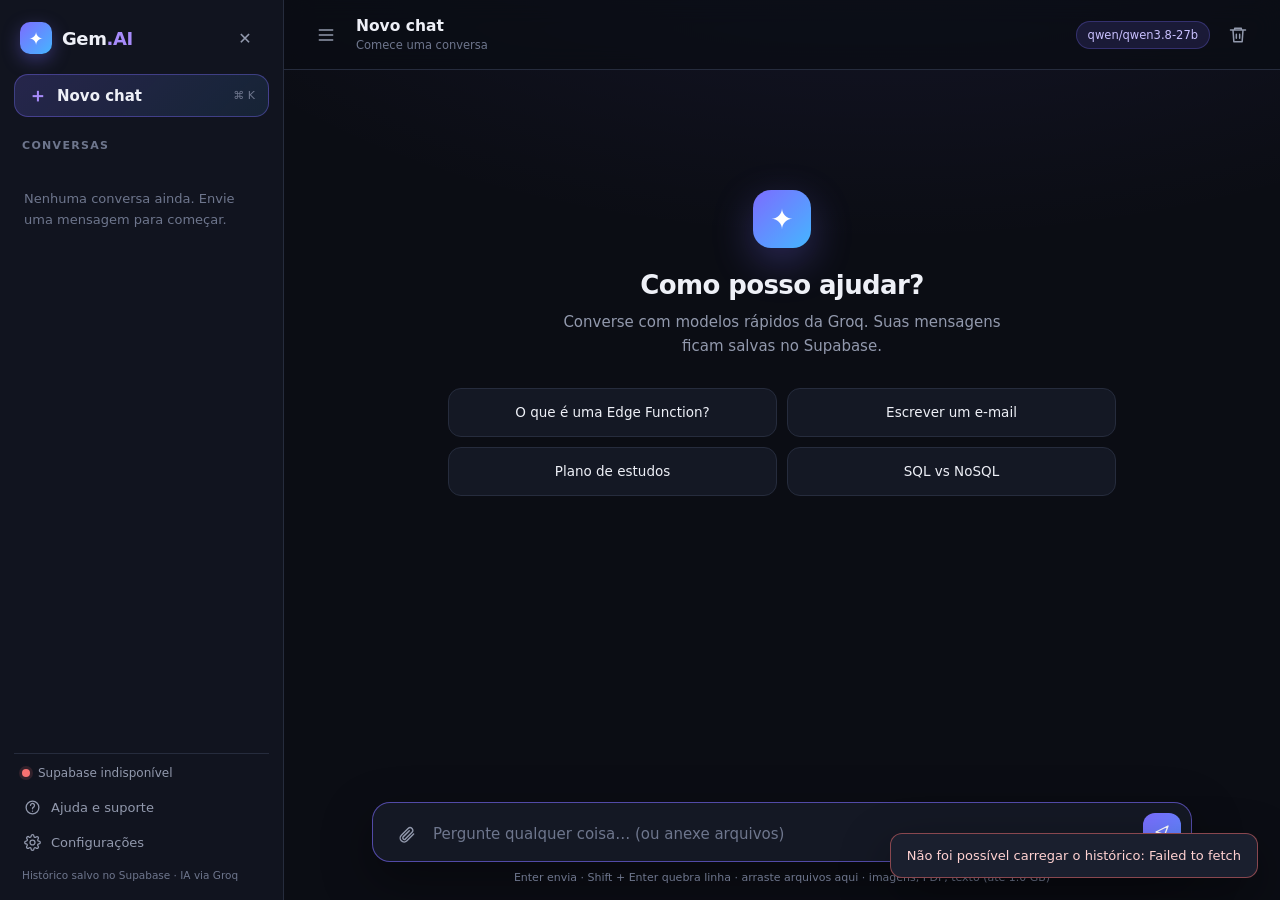
==== commit c7157379: "feat(suporte): central de ajuda com chamados no Supabase e canal GitHub Supabase (migration gem_ai_s" ====
--- a/docs/index.html
+++ b/docs/index.html
@@ -2,13 +2,29 @@
 <html lang="pt-BR">
   <head>
     <meta charset="utf-8" />
-    <meta name="viewport" content="width=device-width, initial-scale=1, viewport-fit=cover" />
+    <!-- interactive-widget: no Android o teclado redimensiona o layout viewport;
+         no iOS ele apenas sobrepõe, e o app compensa via visualViewport em app.js. -->
+    <meta name="viewport" content="width=device-width, initial-scale=1, viewport-fit=cover, interactive-widget=resizes-content" />
     <meta name="theme-color" content="#0b0d14" />
+    <meta name="color-scheme" content="dark" />
     <meta
       name="description"
       content="Gem.AI — chat com IA rápida via Groq e histórico salvo no Supabase."
     />
     <title>Gem.AI · Chat com IA</title>
+
+    <!-- PWA: instalável no Android (manifest + sw.js) e "Adicionar à Tela de
+         Início" no iOS. URLs relativas funcionam tanto em /Gem.AI/ quanto em /. -->
+    <link rel="manifest" href="./manifest.webmanifest" />
+    <meta name="mobile-web-app-capable" content="yes" />
+    <meta name="apple-mobile-web-app-capable" content="yes" />
+    <meta name="apple-mobile-web-app-title" content="Gem.AI" />
+    <meta name="apple-mobile-web-app-status-bar-style" content="black" />
+    <meta name="format-detection" content="telephone=no" />
+    <link rel="apple-touch-icon" href="./icons/icon-192.png" />
+    <link rel="icon" type="image/png" sizes="192x192" href="./icons/icon-192.png" />
+    <link rel="icon" type="image/png" sizes="512x512" href="./icons/icon-512.png" />
+
     <link rel="icon" href="data:image/svg+xml,%3Csvg xmlns='http://www.w3.org/2000/svg' viewBox='0 0 64 64'%3E%3Crect width='64' height='64' rx='16' fill='%236d5efc'/%3E%3Cpath d='M32 12l5 13 13 5-13 5-5 13-5-13-13-5 13-5z' fill='white'/%3E%3C/svg%3E" />
     <link rel="stylesheet" href="./styles.css" />
   </head>
@@ -37,6 +53,10 @@
           <span id="statusDot" class="status-dot"></span>
           <span id="statusText">Conectando…</span>
         </div>
+        <button id="supportBtn" class="foot-btn" type="button">
+          <svg viewBox="0 0 24 24" aria-hidden="true"><circle cx="12" cy="12" r="9"/><path d="M9.2 9a2.8 2.8 0 1 1 4.6 2.2c-.9.7-1.8 1.2-1.8 2.3v.3"/><path d="M12 17.2h.01"/></svg>
+          Ajuda e suporte
+        </button>
         <button id="settingsBtn" class="foot-btn" type="button">
           <svg viewBox="0 0 24 24" aria-hidden="true"><path d="M12 15.5A3.5 3.5 0 1 0 12 8.5a3.5 3.5 0 0 0 0 7Z"/><path d="M19.4 15a1.7 1.7 0 0 0 .34 1.88l.06.06a2 2 0 1 1-2.83 2.83l-.06-.06a1.7 1.7 0 0 0-1.88-.34 1.7 1.7 0 0 0-1.03 1.56V21a2 2 0 1 1-4 0v-.09A1.7 1.7 0 0 0 8.94 19.3a1.7 1.7 0 0 0-1.88.34l-.06.06a2 2 0 1 1-2.83-2.83l.06-.06A1.7 1.7 0 0 0 4.57 15a1.7 1.7 0 0 0-1.56-1.03H3a2 2 0 1 1 0-4h.09A1.7 1.7 0 0 0 4.7 8.94a1.7 1.7 0 0 0-.34-1.88l-.06-.06a2 2 0 1 1 2.83-2.83l.06.06A1.7 1.7 0 0 0 9 4.57a1.7 1.7 0 0 0 1.03-1.56V3a2 2 0 1 1 4 0v.09A1.7 1.7 0 0 0 15.06 4.7a1.7 1.7 0 0 0 1.88-.34l.06-.06a2 2 0 1 1 2.83 2.83l-.06.06A1.7 1.7 0 0 0 19.43 9c.16.62.72 1.05 1.36 1.06H21a2 2 0 1 1 0 4h-.09A1.7 1.7 0 0 0 19.4 15Z"/></svg>
           Configurações
@@ -175,6 +195,113 @@
       </div>
     </div>
 
+    <!-- Central de ajuda e chamados: FAQ no Supabase, chamados com RLS por
+         identidade local e issue pré-preenchida no GitHub como canal alternativo. -->
+    <div id="supportModal" class="modal-backdrop" hidden>
+      <div class="modal support-modal" role="dialog" aria-modal="true" aria-labelledby="supportTitle">
+        <div class="modal-head">
+          <div>
+            <h2 id="supportTitle">Ajuda e suporte</h2>
+            <p>Perguntas frequentes, chamados e diagnóstico do navegador.</p>
+          </div>
+          <button id="supportClose" class="icon-btn" type="button" aria-label="Fechar">✕</button>
+        </div>
+
+        <div id="supportTabs" class="support-tabs" role="tablist" aria-label="Seções de suporte">
+          <button type="button" role="tab" data-tab="help" aria-selected="true">Ajuda</button>
+          <button type="button" role="tab" data-tab="new" aria-selected="false">Abrir chamado</button>
+          <button type="button" role="tab" data-tab="tickets" aria-selected="false">Meus chamados</button>
+          <button type="button" role="tab" data-tab="diagnostics" aria-selected="false">Diagnóstico</button>
+        </div>
+
+        <div class="modal-body support-body">
+          <section id="supportPanelHelp" role="tabpanel">
+            <p class="help-text">
+              Respostas rápidas antes de abrir um chamado. A FAQ vem do Supabase e pode ser
+              editada pela equipe sem novo deploy.
+            </p>
+            <div id="supportFaqList" class="faq-list"></div>
+            <details id="supportFaqFallback" class="advanced" hidden>
+              <summary>FAQ essencial (modo offline)</summary>
+              <div class="faq-static">
+                <p><b>O anexo não foi analisado?</b> Confira o chip: <code>✓ N caracteres lidos</code> significa que o texto chegou ao modelo. Com <code>⚠</code>, converta para TXT/CSV, PDF com texto ou envie uma imagem.</p>
+                <p><b>Vídeo não abre?</b> Converta para MP4/H.264. MKV, AVI e codecs raros não são decodificados pelo navegador; capturas PNG/JPG funcionam sempre.</p>
+                <p><b>Limites:</b> 1 GiB por arquivo lógico (partes de 48 MiB), 5 arquivos por mensagem e 3 imagens/fotogramas por requisição.</p>
+                <p><b>Histórico sumiu?</b> As conversas são isoladas por uma identidade anônima neste navegador. Limpar dados do site gera outra identidade.</p>
+              </div>
+            </details>
+            <div class="support-links">
+              <a id="supportGitLink" class="ghost-btn" href="https://github.com/Sr-agente208/Gem.AI/issues/new?labels=suporte" target="_blank" rel="noopener noreferrer">Abrir issue no GitHub</a>
+              <button id="supportCopyDiagLink" class="ghost-btn" type="button">Copiar diagnóstico</button>
+            </div>
+          </section>
+
+          <section id="supportPanelNew" role="tabpanel" hidden>
+            <form id="supportForm" class="support-form">
+              <label class="field">
+                <span>Categoria</span>
+                <select id="supportCategory">
+                  <option value="bug">Problema / bug</option>
+                  <option value="duvida" selected>Dúvida</option>
+                  <option value="sugestao">Sugestão</option>
+                  <option value="anexo">Anexo / arquivo</option>
+                  <option value="outro">Outro</option>
+                </select>
+              </label>
+              <label class="field">
+                <span>Assunto</span>
+                <input id="supportSubject" type="text" minlength="4" maxlength="160" required placeholder="Ex.: vídeo MP4 não gera fotogramas no Android" />
+              </label>
+              <label class="field">
+                <span>Descrição</span>
+                <textarea id="supportMessage" rows="5" minlength="10" maxlength="5000" required placeholder="O que aconteceu? Em qual aparelho/navegador? O que você esperava?"></textarea>
+              </label>
+              <label class="field">
+                <span>Contato (opcional)</span>
+                <input id="supportContact" type="email" maxlength="200" placeholder="seu@email.com" />
+              </label>
+              <label class="support-check">
+                <input id="supportIncludeDiag" type="checkbox" checked />
+                Incluir diagnóstico técnico (navegador, versão, codecs) — sem mensagens, chaves ou tokens
+              </label>
+              <details class="advanced">
+                <summary>Ver exatamente o que será enviado</summary>
+                <pre id="supportDiagPreview" class="diag-text"></pre>
+              </details>
+              <div id="supportResult" class="support-result" hidden></div>
+              <p id="supportOutboxNote" class="support-note" hidden></p>
+              <button id="supportSubmit" class="primary-btn" type="submit">Abrir chamado</button>
+              <p class="help-text">O chamado fica isolado por identidade local (RLS). Sem conexão, ele é salvo neste navegador e reenviado automaticamente.</p>
+            </form>
+          </section>
+
+          <section id="supportPanelTickets" role="tabpanel" hidden>
+            <div class="support-toolbar">
+              <span id="supportTicketStatus" class="help-text">Carregando…</span>
+              <button id="supportRefresh" class="ghost-btn" type="button">Atualizar</button>
+            </div>
+            <div id="supportTicketList" class="ticket-list"></div>
+          </section>
+
+          <section id="supportPanelDiagnostics" role="tabpanel" hidden>
+            <p class="help-text">
+              Informações técnicas sem dados sensíveis: sem tokens, sem chaves, sem conteúdo
+              das conversas. Copie e cole ao abrir um chamado ou uma issue.
+            </p>
+            <pre id="supportDiagText" class="diag-text"></pre>
+            <div class="support-toolbar">
+              <button id="supportCopyDiag" class="ghost-btn" type="button">Copiar diagnóstico</button>
+              <a id="supportGitFromDiag" class="ghost-btn" href="https://github.com/Sr-agente208/Gem.AI/issues/new?labels=suporte" target="_blank" rel="noopener noreferrer">Abrir issue no GitHub</a>
+            </div>
+          </section>
+        </div>
+
+        <div class="modal-foot">
+          <span class="support-foot-note">Supabase (chamados + FAQ) · GitHub Issues (canal alternativo)</span>
+        </div>
+      </div>
+    </div>
+
     <script type="module" src="./js/app.js"></script>
   </body>
 </html>
--- a/docs/styles.css
+++ b/docs/styles.css
@@ -33,6 +33,7 @@
   -webkit-font-smoothing: antialiased;
   display: flex;
   overflow: hidden;
+  overscroll-behavior: none; /* sem pull-to-refresh ao rolar o chat no mobile */
 }
 
 button, input, select, textarea { font: inherit; color: inherit; }
@@ -91,7 +92,7 @@
   padding: 0 8px 10px; font-size: 11px; font-weight: 700;
   letter-spacing: .12em; text-transform: uppercase; color: var(--muted-2);
 }
-.conversation-list { flex: 1; overflow-y: auto; display: flex; flex-direction: column; gap: 4px; padding-right: 2px; }
+.conversation-list { flex: 1; overflow-y: auto; -webkit-overflow-scrolling: touch; overscroll-behavior-y: contain; display: flex; flex-direction: column; gap: 4px; padding-right: 2px; }
 .conversation-list::-webkit-scrollbar, .messages-wrap::-webkit-scrollbar, .modal-body::-webkit-scrollbar { width: 8px; }
 .conversation-list::-webkit-scrollbar-thumb, .messages-wrap::-webkit-scrollbar-thumb, .modal-body::-webkit-scrollbar-thumb { background: #2b3245; border-radius: 8px; }
 
@@ -134,8 +135,12 @@
 /* ---------- Chat ---------- */
 .chat { flex: 1; min-width: 0; height: 100vh; height: 100dvh; display: flex; flex-direction: column; background: radial-gradient(1100px 500px at 60% -12%, rgba(124,108,255,.09), transparent 70%), var(--bg); }
 .chat-header {
-  height: 70px; flex: 0 0 70px; display: flex; align-items: center; gap: 12px;
-  padding: 0 24px; border-bottom: 1px solid var(--line);
+  /* safe-area-inset-top: necessário em standalone no iOS com notch/Dynamic Island. */
+  height: calc(70px + env(safe-area-inset-top, 0px));
+  flex: 0 0 calc(70px + env(safe-area-inset-top, 0px));
+  display: flex; align-items: center; gap: 12px;
+  padding: env(safe-area-inset-top, 0px) 24px 0;
+  border-bottom: 1px solid var(--line);
   background: rgba(11,13,20,.72); backdrop-filter: blur(12px);
 }
 .chat-heading { min-width: 0; flex: 1; }
@@ -148,7 +153,7 @@
   max-width: 230px; overflow: hidden; text-overflow: ellipsis; white-space: nowrap;
 }
 
-.messages-wrap { flex: 1; overflow-y: auto; -webkit-overflow-scrolling: touch; position: relative; scroll-behavior: smooth; }
+.messages-wrap { flex: 1; overflow-y: auto; -webkit-overflow-scrolling: touch; overscroll-behavior-y: contain; position: relative; scroll-behavior: smooth; }
 .messages { max-width: 820px; margin: 0 auto; padding: 28px 26px 20px; display: flex; flex-direction: column; gap: 22px; }
 .message { display: flex; gap: 12px; align-items: flex-start; animation: fade-in .22s ease both; }
 @keyframes fade-in { from { opacity: 0; transform: translateY(6px); } to { opacity: 1; transform: none; } }
@@ -216,8 +221,8 @@
   position: absolute; width: 1px; height: 1px; padding: 0; margin: -1px;
   overflow: hidden; clip: rect(0, 0, 0, 0); clip-path: inset(50%);
   white-space: nowrap; border: 0; opacity: 0;
-  /* Sem display:none e sem pointer-events:none: alguns WebViews exigem que o
-     input continue "ativo" para o <label> abrir a galeria/câmera. */
+  /* Importante: nada de display:none nem de bloqueio de eventos de ponteiro.
+     Alguns WebViews só abrem a galeria/câmera se o input continuar "ativo". */
 }
 .attach-btn {
   width: 34px; height: 34px; flex: 0 0 34px; border: 0; border-radius: 10px;
@@ -270,7 +275,7 @@
 .modal-head { display: flex; align-items: flex-start; justify-content: space-between; padding: 20px 22px 16px; border-bottom: 1px solid var(--line); }
 .modal-head h2 { margin: 0; font-size: 18px; }
 .modal-head p { margin: 5px 0 0; font-size: 12px; color: var(--muted); }
-.modal-body { padding: 20px 22px; overflow-y: auto; display: flex; flex-direction: column; gap: 16px; }
+.modal-body { padding: 20px 22px; overflow-y: auto; -webkit-overflow-scrolling: touch; overscroll-behavior-y: contain; display: flex; flex-direction: column; gap: 16px; }
 .field { display: flex; flex-direction: column; gap: 7px; font-size: 12.5px; color: var(--muted); }
 .field > span b { color: var(--text); font-weight: 600; }
 .field input, .field select, .field textarea, .field-row select {
@@ -300,7 +305,76 @@
 .connection-result { padding: 11px 13px; border-radius: 10px; font-size: 12.5px; line-height: 1.5; border: 1px solid var(--line); background: var(--bg-soft); white-space: pre-wrap; }
 .connection-result.ok { border-color: rgba(52,211,153,.45); color: #c6f5e2; }
 .connection-result.bad { border-color: rgba(248,113,113,.45); color: #ffd1d1; }
-.modal-foot { display: flex; justify-content: flex-end; gap: 10px; padding: 14px 22px; border-top: 1px solid var(--line); }
+.modal-foot { display: flex; justify-content: flex-end; align-items: center; gap: 10px; padding: 14px 22px; border-top: 1px solid var(--line); }
+
+/* ---------- Central de ajuda e suporte ---------- */
+.support-modal { width: min(680px, 100%); }
+.support-tabs { display: flex; gap: 6px; padding: 10px 22px 0; overflow-x: auto; -webkit-overflow-scrolling: touch; scrollbar-width: none; }
+.support-tabs::-webkit-scrollbar { display: none; }
+.support-tabs [role="tab"] { min-height: 44px; padding: 8px 13px; border-radius: 10px; border: 1px solid transparent; background: transparent; color: var(--muted); white-space: nowrap; font-size: 13px; }
+.support-tabs [role="tab"]:hover { color: var(--text); }
+.support-tabs [aria-selected="true"] { background: var(--accent-soft); border-color: rgba(124,108,255,.45); color: var(--text); font-weight: 600; }
+.support-body { gap: 14px; }
+.faq-list { display: flex; flex-direction: column; gap: 8px; }
+.faq-item { border: 1px solid var(--line); border-radius: 12px; background: var(--bg-soft); }
+.faq-item > summary { cursor: pointer; min-height: 44px; padding: 11px 13px; font-size: 13.5px; list-style: none; display: flex; align-items: center; gap: 9px; }
+.faq-item > summary::-webkit-details-marker { display: none; }
+.faq-item > summary::after { content: "▾"; margin-left: auto; color: var(--accent-2); }
+.faq-item[open] > summary::after { content: "▴"; }
+.faq-item p { margin: 0; padding: 0 13px 13px; font-size: 12.5px; line-height: 1.6; color: var(--muted); }
+.faq-tag { flex: none; padding: 2px 7px; border-radius: 999px; background: var(--accent-soft); color: var(--accent-2); font-size: 10.5px; text-transform: uppercase; letter-spacing: .04em; }
+.faq-static p { margin: 0 0 9px; font-size: 12.5px; line-height: 1.6; color: var(--muted); }
+.faq-static p:last-child { margin-bottom: 0; }
+.support-links, .support-toolbar, .ticket-actions { display: flex; flex-wrap: wrap; align-items: center; gap: 8px; }
+.support-toolbar { justify-content: space-between; }
+.support-links .ghost-btn, .support-toolbar .ghost-btn, .ticket-actions .ghost-btn { display: inline-flex; align-items: center; justify-content: center; min-height: 44px; text-decoration: none; }
+.support-form { display: flex; flex-direction: column; gap: 14px; }
+.support-check { display: flex; gap: 10px; align-items: flex-start; font-size: 12.5px; line-height: 1.5; color: var(--muted); }
+.support-check input { flex: none; width: 20px; height: 20px; margin: 1px 0 0; accent-color: var(--accent); }
+.diag-text { margin: 0; padding: 12px; background: var(--bg-soft); border: 1px solid var(--line); border-radius: 10px; font-size: 11.5px; line-height: 1.55; white-space: pre-wrap; word-break: break-word; max-height: 240px; overflow: auto; color: var(--muted); }
+.support-result { padding: 11px 13px; border-radius: 10px; border: 1px solid rgba(52,211,153,.45); background: rgba(52,211,153,.08); color: #c6f5e2; font-size: 12.5px; }
+.support-note { margin: 0; padding: 10px 12px; border-radius: 10px; border: 1px solid rgba(248,113,113,.4); background: rgba(248,113,113,.08); color: #ffd1d1; font-size: 12px; }
+.link-btn { padding: 0; border: 0; background: none; color: var(--accent-2); text-decoration: underline; font-size: inherit; }
+.support-foot-note { margin-right: auto; font-size: 11.5px; color: var(--muted-2); }
+.ticket-list { display: flex; flex-direction: column; gap: 12px; }
+.ticket-card { display: flex; flex-direction: column; gap: 10px; padding: 14px; border: 1px solid var(--line); border-radius: 14px; background: var(--bg-soft); }
+.ticket-head { display: flex; align-items: flex-start; justify-content: space-between; gap: 10px; }
+.ticket-head h3 { margin: 4px 0 3px; font-size: 14px; line-height: 1.35; }
+.ticket-head small { color: var(--muted-2); font-size: 11.5px; }
+.ticket-protocol { font: 600 11px ui-monospace, SFMono-Regular, Menlo, monospace; letter-spacing: .08em; color: var(--accent-2); }
+.ticket-badge { flex: none; padding: 4px 9px; border-radius: 999px; font-size: 10.5px; font-weight: 600; white-space: nowrap; border: 1px solid var(--line); color: var(--muted); }
+.ticket-badge.aberto { color: #c9c1ff; border-color: rgba(124,108,255,.55); background: var(--accent-soft); }
+.ticket-badge.em_analise { color: #ffd9a1; border-color: rgba(251,191,36,.45); background: rgba(251,191,36,.1); }
+.ticket-badge.respondido { color: #c6f5e2; border-color: rgba(52,211,153,.45); background: rgba(52,211,153,.1); }
+.ticket-badge.rascunho { color: #ffd1d1; border-color: rgba(248,113,113,.45); background: rgba(248,113,113,.1); }
+.ticket-thread { display: flex; flex-direction: column; gap: 8px; max-height: 240px; overflow-y: auto; -webkit-overflow-scrolling: touch; }
+.ticket-msg { padding: 9px 11px; border-radius: 10px; font-size: 12.5px; line-height: 1.5; }
+.ticket-msg.user { background: var(--panel-2); }
+.ticket-msg.staff { background: var(--accent-soft); border: 1px solid rgba(124,108,255,.35); }
+.ticket-msg-head { display: flex; justify-content: space-between; gap: 8px; margin-bottom: 4px; font-size: 11px; color: var(--muted-2); }
+.ticket-msg p { margin: 0; white-space: pre-wrap; word-break: break-word; }
+.ticket-reply { display: flex; gap: 8px; }
+.ticket-reply input { flex: 1; min-width: 0; min-height: 44px; padding: 9px 11px; border: 1px solid var(--line); border-radius: 10px; background: var(--panel); color: var(--text); font-size: 13px; }
+.ticket-reply input:focus { outline: 0; border-color: var(--accent); }
+@media (max-width: 600px) {
+  .support-modal { max-height: min(92vh, 760px); max-height: min(92dvh, 760px); }
+  .support-tabs { padding: 8px 14px 0; }
+  .support-body { padding: 16px 14px; }
+  .support-modal .modal-head { padding: 16px 14px 12px; }
+  .support-modal .modal-foot { padding: 12px 14px calc(12px + env(safe-area-inset-bottom, 0px)); }
+  .ticket-actions .ghost-btn { flex: 1 1 auto; }
+}
+
+/* ---------- Teclado virtual (iOS) ---------- */
+/* No iOS Safari o teclado SOBREPÕE o layout: 100dvh não encolhe e o composer
+   fica escondido. app.js mede visualViewport e publica --app-height apenas
+   enquanto há sobreposição. No Android, interactive-widget=resizes-content
+   já redimensiona o viewport, então esta regra nunca é ativada lá. */
+html.keyboard-open,
+html.keyboard-open body,
+html.keyboard-open .chat,
+html.keyboard-open .sidebar { height: var(--app-height, 100dvh); }
+html.keyboard-open .composer-hint { display: none; }
 
 /* ---------- Responsivo ---------- */
 .sidebar-overlay { display: none; }
@@ -320,7 +394,11 @@
   .sidebar.open { transform: none; }
   .sidebar-overlay { display: block; position: fixed; inset: 0; z-index: 25; background: rgba(0,0,0,.55); opacity: 0; pointer-events: none; transition: opacity .22s; }
   .sidebar-overlay.show { opacity: 1; pointer-events: auto; }
-  .chat-header { padding: 0 14px; height: 60px; flex-basis: 60px; }
+  .chat-header {
+    height: calc(60px + env(safe-area-inset-top, 0px));
+    flex-basis: calc(60px + env(safe-area-inset-top, 0px));
+    padding: env(safe-area-inset-top, 0px) 14px 0;
+  }
   .messages { padding: 22px 16px 16px; }
   .shortcut, .model-pill { display: none; }
   .suggestions { grid-template-columns: 1fr; }
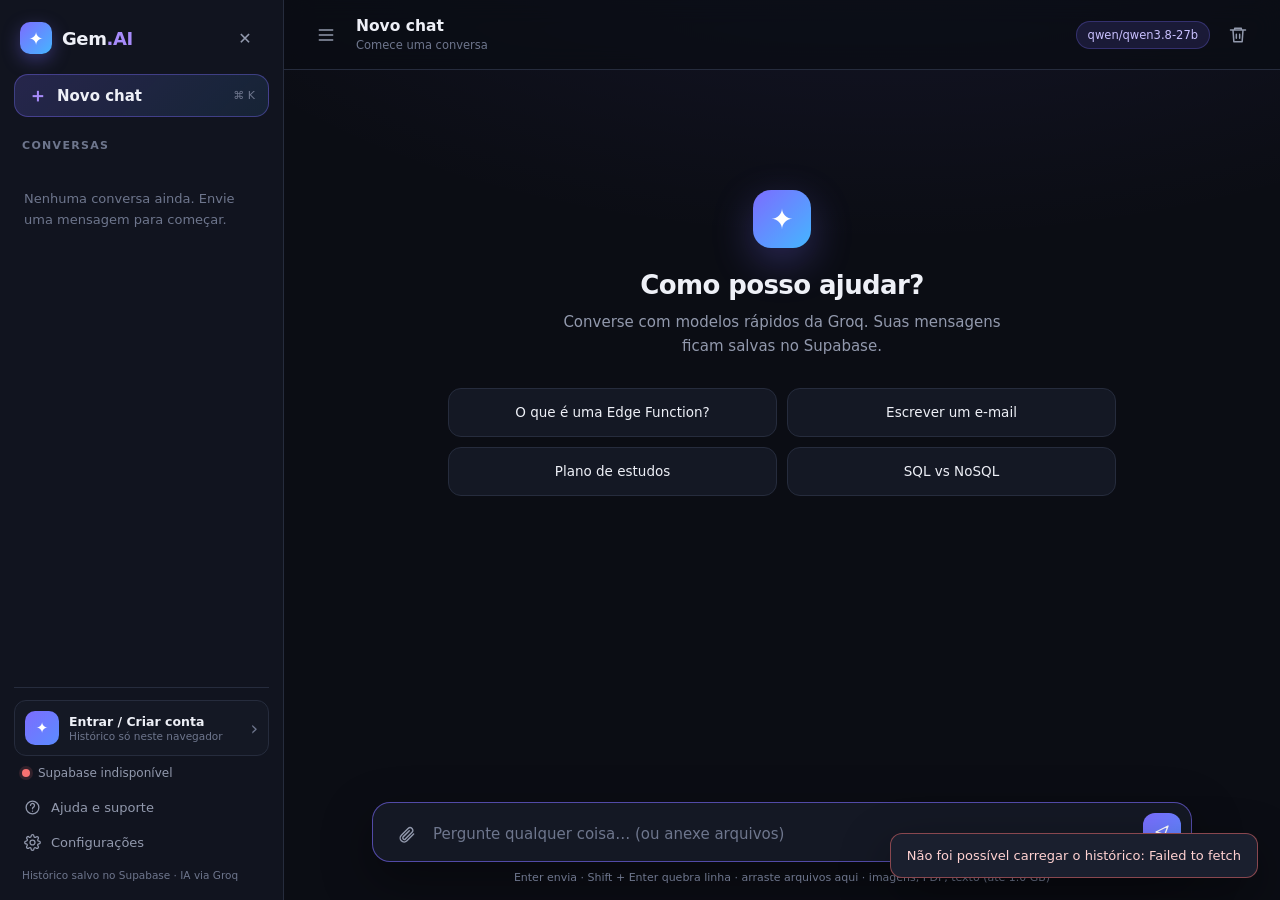
==== commit 2e669105: "feat(auth): login real no Supabase + social + e-mails personalizados e corrige botoes no mobile BOTO" ====
--- a/docs/index.html
+++ b/docs/index.html
@@ -49,6 +49,14 @@
       <div id="conversationList" class="conversation-list" role="list"></div>
 
       <div class="sidebar-foot">
+        <button id="accountBtn" class="account-card" type="button" aria-label="Entrar ou criar conta">
+          <span id="accountAvatar" class="account-avatar" aria-hidden="true">✦</span>
+          <span class="account-copy">
+            <b id="accountName">Entrar / Criar conta</b>
+            <small id="accountDetail">Histórico só neste navegador</small>
+          </span>
+          <span class="account-chevron" aria-hidden="true">›</span>
+        </button>
         <div class="status-row">
           <span id="statusDot" class="status-dot"></span>
           <span id="statusText">Conectando…</span>
@@ -127,6 +135,97 @@
     </main>
 
     <div id="toast" class="toast" role="status" aria-live="polite"></div>
+
+    <!-- Login / conta: Supabase Auth (e-mail+senha) + OAuth social. Opcional:
+         sem sessão o app continua funcionando no modo anônimo de sempre. -->
+    <div id="loginModal" class="modal-backdrop" hidden>
+      <div class="modal auth-modal" role="dialog" aria-modal="true" aria-labelledby="authTitle">
+        <div class="modal-head">
+          <div>
+            <h2 id="authTitle">Entrar no Gem.AI</h2>
+            <p id="authSubtitle">Seu histórico fica vinculado à sua conta em qualquer dispositivo.</p>
+          </div>
+          <button id="loginClose" class="icon-btn" type="button" aria-label="Fechar">✕</button>
+        </div>
+
+        <div class="modal-body auth-body">
+          <div id="authTabs" class="auth-tabs" role="tablist" aria-label="Opções de acesso">
+            <button type="button" role="tab" data-auth-tab="login" aria-selected="true">Entrar</button>
+            <button type="button" role="tab" data-auth-tab="signup" aria-selected="false">Criar conta</button>
+            <button type="button" role="tab" data-auth-tab="recover" aria-selected="false">Esqueci a senha</button>
+          </div>
+
+          <div id="authMessage" class="auth-message" role="status" aria-live="polite" hidden></div>
+
+          <form id="authLoginForm" class="auth-form" autocomplete="on">
+            <label class="field"><span>E-mail</span>
+              <input id="authLoginEmail" type="email" autocomplete="email" required placeholder="voce@exemplo.com" />
+            </label>
+            <label class="field"><span>Senha</span>
+              <input id="authLoginPassword" type="password" autocomplete="current-password" required placeholder="••••••" />
+            </label>
+            <button id="authLoginSubmit" class="primary-btn" type="submit">Entrar</button>
+          </form>
+
+          <form id="authSignupForm" class="auth-form" autocomplete="on" hidden>
+            <label class="field"><span>Nome</span>
+              <input id="authSignupName" type="text" autocomplete="name" required placeholder="Como podemos te chamar?" />
+            </label>
+            <label class="field"><span>E-mail</span>
+              <input id="authSignupEmail" type="email" autocomplete="email" required placeholder="voce@exemplo.com" />
+            </label>
+            <label class="field"><span>Senha (mínimo 6 caracteres)</span>
+              <input id="authSignupPassword" type="password" autocomplete="new-password" minlength="6" required placeholder="••••••" />
+            </label>
+            <label class="field"><span>Confirmar senha</span>
+              <input id="authSignupPassword2" type="password" autocomplete="new-password" minlength="6" required placeholder="••••••" />
+            </label>
+            <button id="authSignupSubmit" class="primary-btn" type="submit">Criar conta</button>
+          </form>
+
+          <form id="authRecoverForm" class="auth-form" hidden>
+            <label class="field"><span>E-mail da conta</span>
+              <input id="authRecoverEmail" type="email" autocomplete="email" required placeholder="voce@exemplo.com" />
+            </label>
+            <button id="authRecoverSubmit" class="primary-btn" type="submit">Enviar link de redefinição</button>
+          </form>
+
+          <form id="authNewPasswordForm" class="auth-form" hidden>
+            <label class="field"><span>Nova senha</span>
+              <input id="authNewPassword" type="password" autocomplete="new-password" minlength="6" required />
+            </label>
+            <label class="field"><span>Confirmar nova senha</span>
+              <input id="authNewPassword2" type="password" autocomplete="new-password" minlength="6" required />
+            </label>
+            <button id="authNewPasswordSubmit" class="primary-btn" type="submit">Salvar nova senha</button>
+          </form>
+
+          <section id="authAccount" class="auth-account" hidden></section>
+
+          <div id="authSocial" class="auth-social">
+            <div class="auth-divider"><span>ou continue com</span></div>
+            <div class="auth-social-row">
+              <button id="authGoogle" class="ghost-btn" type="button" data-provider="google">
+                <svg viewBox="0 0 24 24" aria-hidden="true"><path d="M21 12.2c0-.7-.06-1.3-.18-1.9H12v3.7h5.1a4.4 4.4 0 0 1-1.9 2.9v2.4h3.1c1.8-1.7 2.7-4.1 2.7-7.1Z"/><path d="M12 21.5c2.6 0 4.8-.9 6.3-2.3l-3.1-2.4c-.8.6-1.9.9-3.2.9-2.5 0-4.6-1.7-5.4-3.9H3.4v2.5A9.5 9.5 0 0 0 12 21.5Z"/><path d="M6.6 13.8a5.7 5.7 0 0 1 0-3.6V7.7H3.4a9.5 9.5 0 0 0 0 8.6l3.2-2.5Z"/><path d="M12 6.3c1.4 0 2.7.5 3.7 1.4l2.8-2.8A9.3 9.3 0 0 0 12 2.5a9.5 9.5 0 0 0-8.6 5.2l3.2 2.5C7.4 8 9.5 6.3 12 6.3Z"/></svg>
+                Google
+              </button>
+              <button id="authGithub" class="ghost-btn" type="button" data-provider="github">
+                <svg viewBox="0 0 24 24" aria-hidden="true"><path d="M12 2a10 10 0 0 0-3.2 19.5c.5.1.7-.2.7-.5v-1.9c-2.8.6-3.4-1.2-3.4-1.2-.5-1.2-1.1-1.5-1.1-1.5-.9-.6.1-.6.1-.6 1 .1 1.6 1 1.6 1 .9 1.6 2.4 1.1 3 .9.1-.7.4-1.1.7-1.4-2.2-.3-4.6-1.1-4.6-5 0-1.1.4-2 1-2.7-.1-.3-.4-1.3.1-2.7 0 0 .8-.3 2.7 1a9.4 9.4 0 0 1 5 0c1.9-1.3 2.7-1 2.7-1 .5 1.4.2 2.4.1 2.7.6.7 1 1.6 1 2.7 0 3.9-2.4 4.7-4.6 5 .4.3.7.9.7 1.9v2.8c0 .3.2.6.7.5A10 10 0 0 0 12 2Z"/></svg>
+                GitHub
+              </button>
+            </div>
+            <p class="auth-note">
+              O login social exige habilitar o provedor no painel do Supabase
+              (Authentication → Providers). Instruções em <b>LOGIN.md</b>.
+            </p>
+          </div>
+        </div>
+
+        <div class="modal-foot">
+          <span class="support-foot-note">Supabase Auth · sem senha no front · modo anônimo preservado</span>
+        </div>
+      </div>
+    </div>
 
     <div id="settingsModal" class="modal-backdrop" hidden>
       <div class="modal" role="dialog" aria-modal="true" aria-labelledby="settingsTitle">
--- a/docs/styles.css
+++ b/docs/styles.css
@@ -38,6 +38,17 @@
 
 button, input, select, textarea { font: inherit; color: inherit; }
 button { cursor: pointer; }
+/* Mobile: remove o atraso de 300 ms do toque e dá feedback imediato. Sem isto
+   um toque rápido parecia "não funcionar" no iOS/Android. */
+button, [role="button"], .foot-btn, .icon-btn, .new-chat-btn {
+  touch-action: manipulation;
+  -webkit-tap-highlight-color: rgba(124, 108, 255, .28);
+  user-select: none;
+}
+button:active:not(:disabled), [role="button"]:active:not([aria-disabled="true"]) {
+  transform: scale(.97);
+  filter: brightness(1.15);
+}
 svg { width: 20px; height: 20px; fill: none; stroke: currentColor; stroke-width: 1.8; stroke-linecap: round; stroke-linejoin: round; }
 .only-mobile { display: none; }
 
@@ -392,8 +403,17 @@
   .only-mobile { display: grid; }
   .sidebar { position: fixed; inset: 0 auto 0 0; transform: translateX(-100%); transition: transform .22s ease; box-shadow: var(--shadow); }
   .sidebar.open { transform: none; }
-  .sidebar-overlay { display: block; position: fixed; inset: 0; z-index: 25; background: rgba(0,0,0,.55); opacity: 0; pointer-events: none; transition: opacity .22s; }
-  .sidebar-overlay.show { opacity: 1; pointer-events: auto; }
+  /* CORREÇÃO: o backdrop escurece, mas NUNCA intercepta toques. Se ele tivesse
+     pointer-events:auto, com o menu aberto nenhum botão do chat (enviar, anexar,
+     lixeira, modelo) respondia no celular — era o "os botões não funcionam".
+     O fechamento do menu agora é feito por delegação em app.js, sem bloquear o
+     clique: um toque fecha o menu E aciona o botão na mesma interação. */
+  .sidebar-overlay {
+    display: block; position: fixed; inset: 0; z-index: 25;
+    background: rgba(0,0,0,.55); opacity: 0; pointer-events: none;
+    transition: opacity .22s;
+  }
+  .sidebar-overlay.show { opacity: 1; pointer-events: none; }
   .chat-header {
     height: calc(60px + env(safe-area-inset-top, 0px));
     flex-basis: calc(60px + env(safe-area-inset-top, 0px));
@@ -422,3 +442,60 @@
   .conv-delete { width: 36px; height: 36px; flex-basis: 36px; font-size: 16px; }
   .composer-hint { font-size: 10.5px; padding: 0 4px; }
 }
+
+/* ---------- Login / conta ---------- */
+.modal-backdrop[hidden] { pointer-events: none; visibility: hidden; }
+.account-card {
+  width: 100%; min-height: 56px; display: flex; align-items: center; gap: 10px;
+  padding: 8px 10px; margin-bottom: 10px; text-align: left;
+  border: 1px solid var(--line); border-radius: 12px;
+  background: var(--panel); color: var(--text);
+}
+.account-card:hover { border-color: var(--accent-2); background: var(--panel-2); }
+.account-card.signed-in { border-color: rgba(124,108,255,.45); background: var(--accent-soft); }
+.account-avatar {
+  flex: none; width: 34px; height: 34px; border-radius: 10px; display: grid; place-items: center;
+  background: linear-gradient(135deg, var(--accent), #5b8cff); color: #fff;
+  font-size: 15px; font-weight: 700;
+}
+.account-avatar.big { width: 48px; height: 48px; border-radius: 14px; font-size: 20px; }
+.account-copy { flex: 1; min-width: 0; display: flex; flex-direction: column; gap: 1px; }
+.account-copy b { font-size: 12.5px; font-weight: 600; white-space: nowrap; overflow: hidden; text-overflow: ellipsis; }
+.account-copy small { font-size: 10.5px; color: var(--muted-2); white-space: nowrap; overflow: hidden; text-overflow: ellipsis; }
+.account-chevron { flex: none; color: var(--muted-2); font-size: 19px; }
+
+.auth-modal { width: min(470px, 100%); }
+.auth-body { gap: 14px; }
+.auth-tabs { display: flex; gap: 4px; padding: 3px; border: 1px solid var(--line); border-radius: 10px; background: var(--bg-soft); }
+.auth-tabs button {
+  flex: 1; min-height: 38px; padding: 6px 8px; border: 0; border-radius: 8px;
+  background: transparent; color: var(--muted); font-size: 12.5px;
+}
+.auth-tabs button[aria-selected="true"] { background: var(--accent-soft); color: #d6d0ff; font-weight: 600; }
+.auth-tabs button[hidden] { display: none !important; }
+.auth-form { display: flex; flex-direction: column; gap: 12px; }
+.auth-form[hidden], .auth-account[hidden], .auth-social[hidden] { display: none !important; }
+.auth-form .primary-btn { min-height: 44px; }
+.auth-message {
+  padding: 10px 12px; border: 1px solid var(--line); border-radius: 10px;
+  font-size: 12.5px; line-height: 1.5; background: var(--panel-2); color: var(--muted);
+}
+.auth-message[hidden] { display: none !important; }
+.auth-message.ok { color: #c6f5e2; border-color: rgba(52,211,153,.45); }
+.auth-message.bad { color: #ffd1d1; border-color: rgba(248,113,113,.45); }
+.auth-note { margin: 0; font-size: 11px; line-height: 1.55; color: var(--muted-2); }
+.auth-divider { display: flex; align-items: center; gap: 10px; color: var(--muted-2); font-size: 11px; }
+.auth-divider::before, .auth-divider::after { content: ""; flex: 1; height: 1px; background: var(--line); }
+.auth-social { display: flex; flex-direction: column; gap: 10px; }
+.auth-social-row { display: flex; gap: 8px; }
+.auth-social-row .ghost-btn {
+  flex: 1; min-height: 44px; display: flex; align-items: center; justify-content: center; gap: 8px;
+}
+.auth-social-row svg { width: 17px; height: 17px; fill: currentColor; stroke: none; }
+.auth-account { display: flex; flex-direction: column; gap: 12px; }
+.account-profile { display: flex; align-items: center; gap: 12px; padding: 12px; border: 1px solid var(--line); border-radius: 12px; background: var(--bg-soft); }
+.account-profile > div { display: flex; flex-direction: column; gap: 2px; min-width: 0; }
+.account-profile b { font-size: 14px; }
+.account-profile small { font-size: 11.5px; color: var(--muted-2); overflow-wrap: anywhere; }
+.auth-actions { display: flex; gap: 8px; flex-wrap: wrap; }
+.auth-actions .ghost-btn { flex: 1 1 45%; min-height: 42px; }
